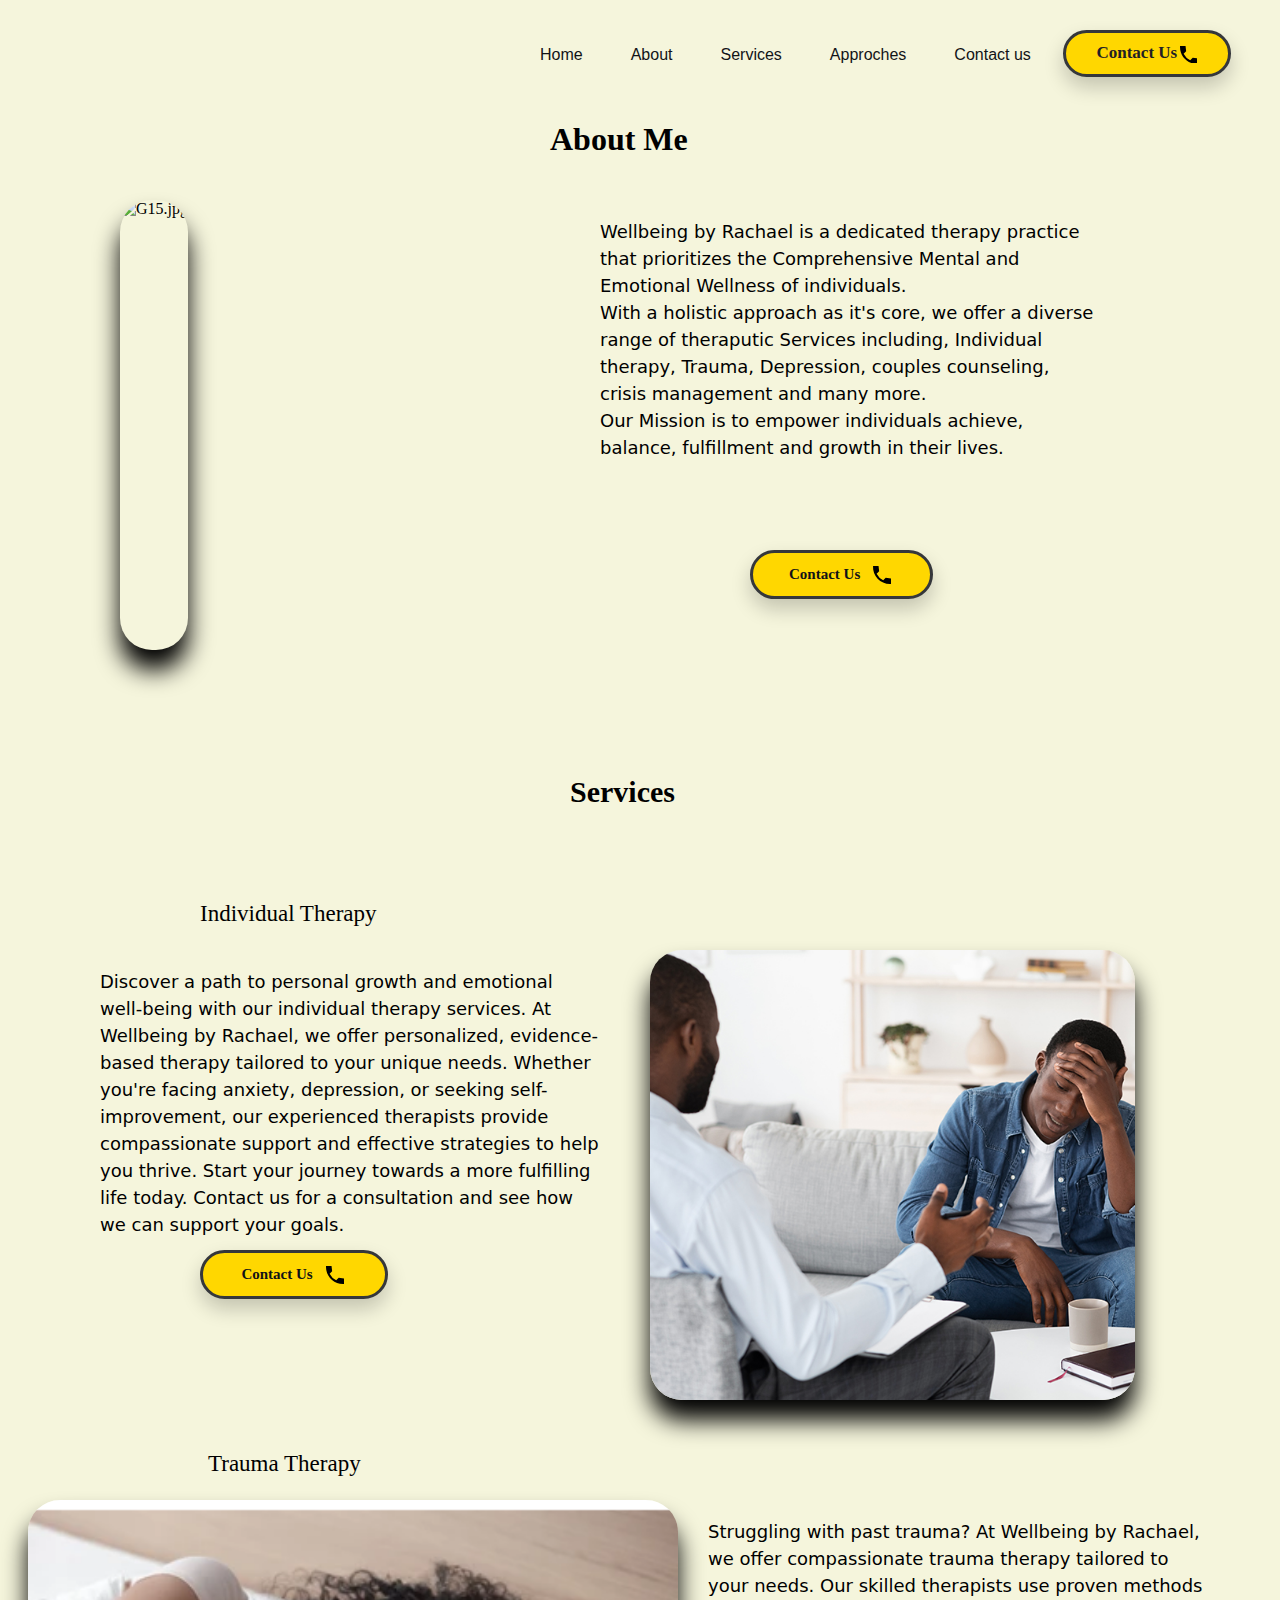
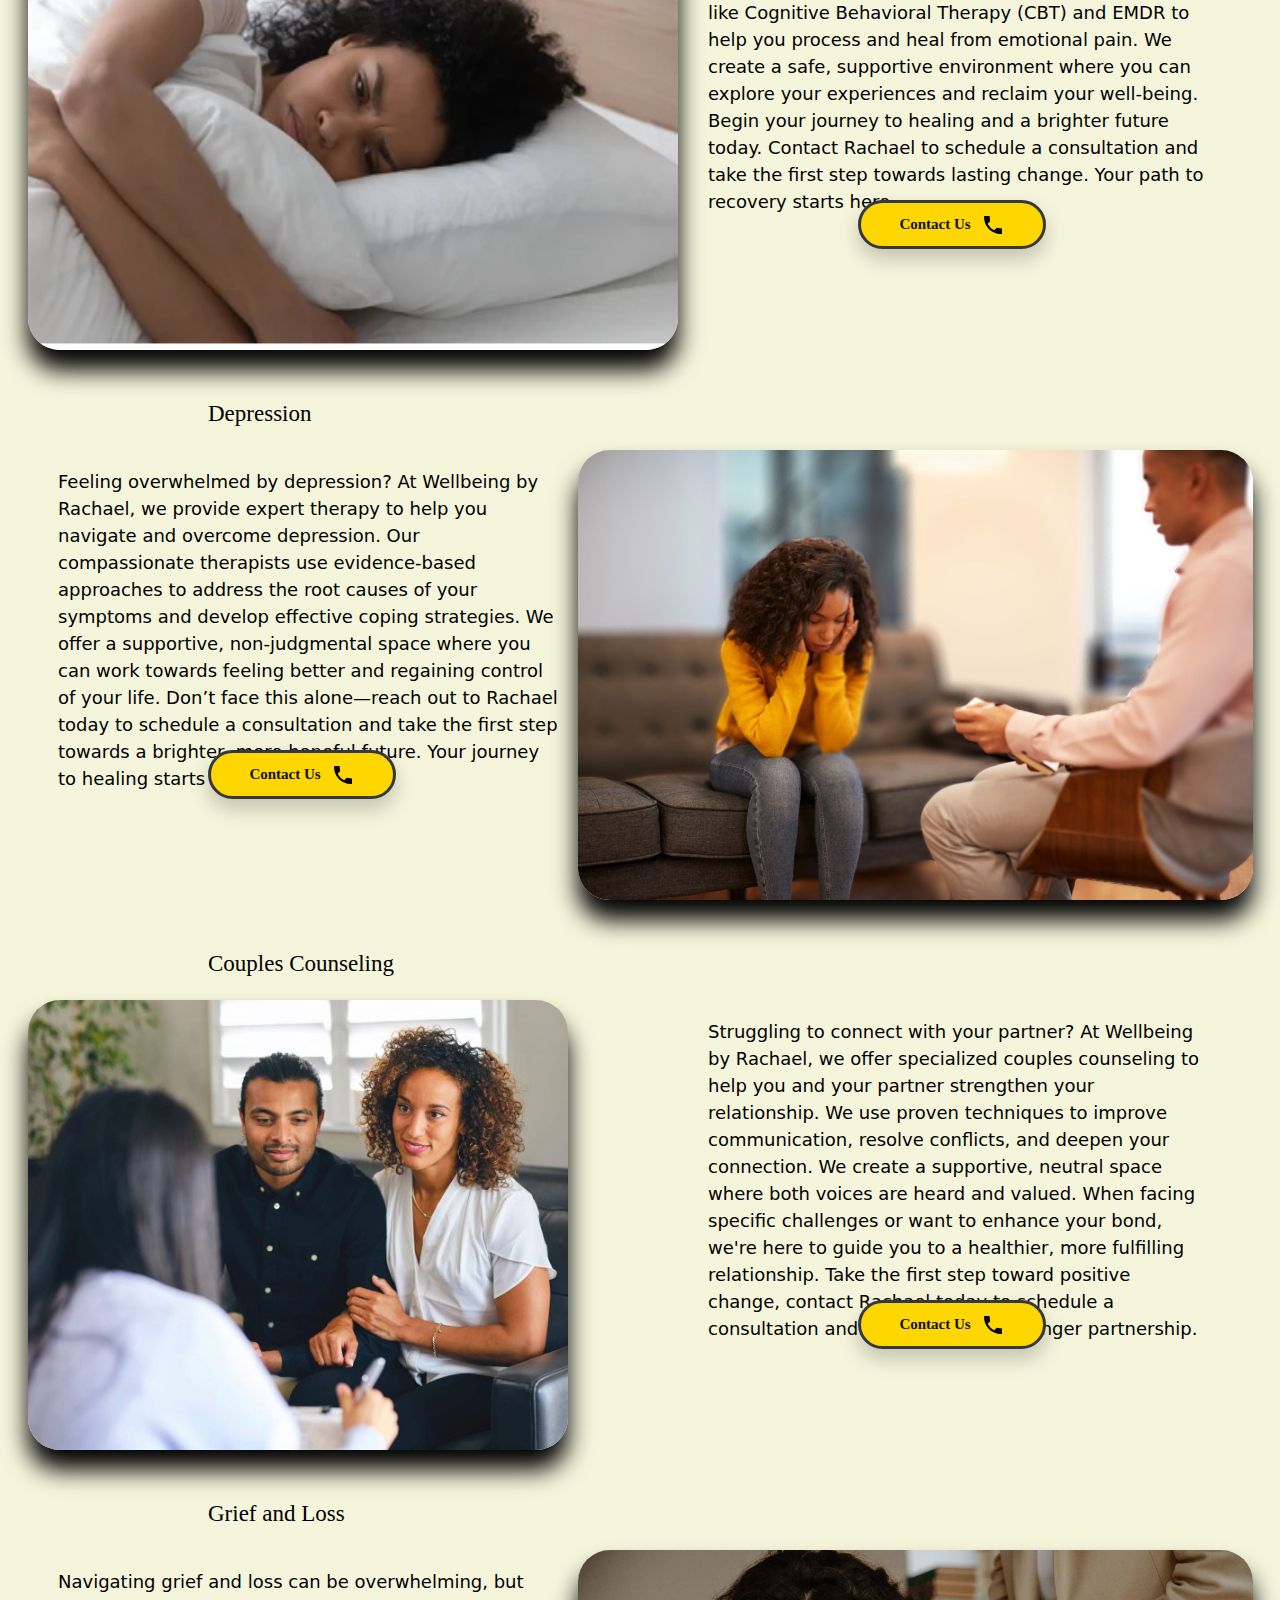
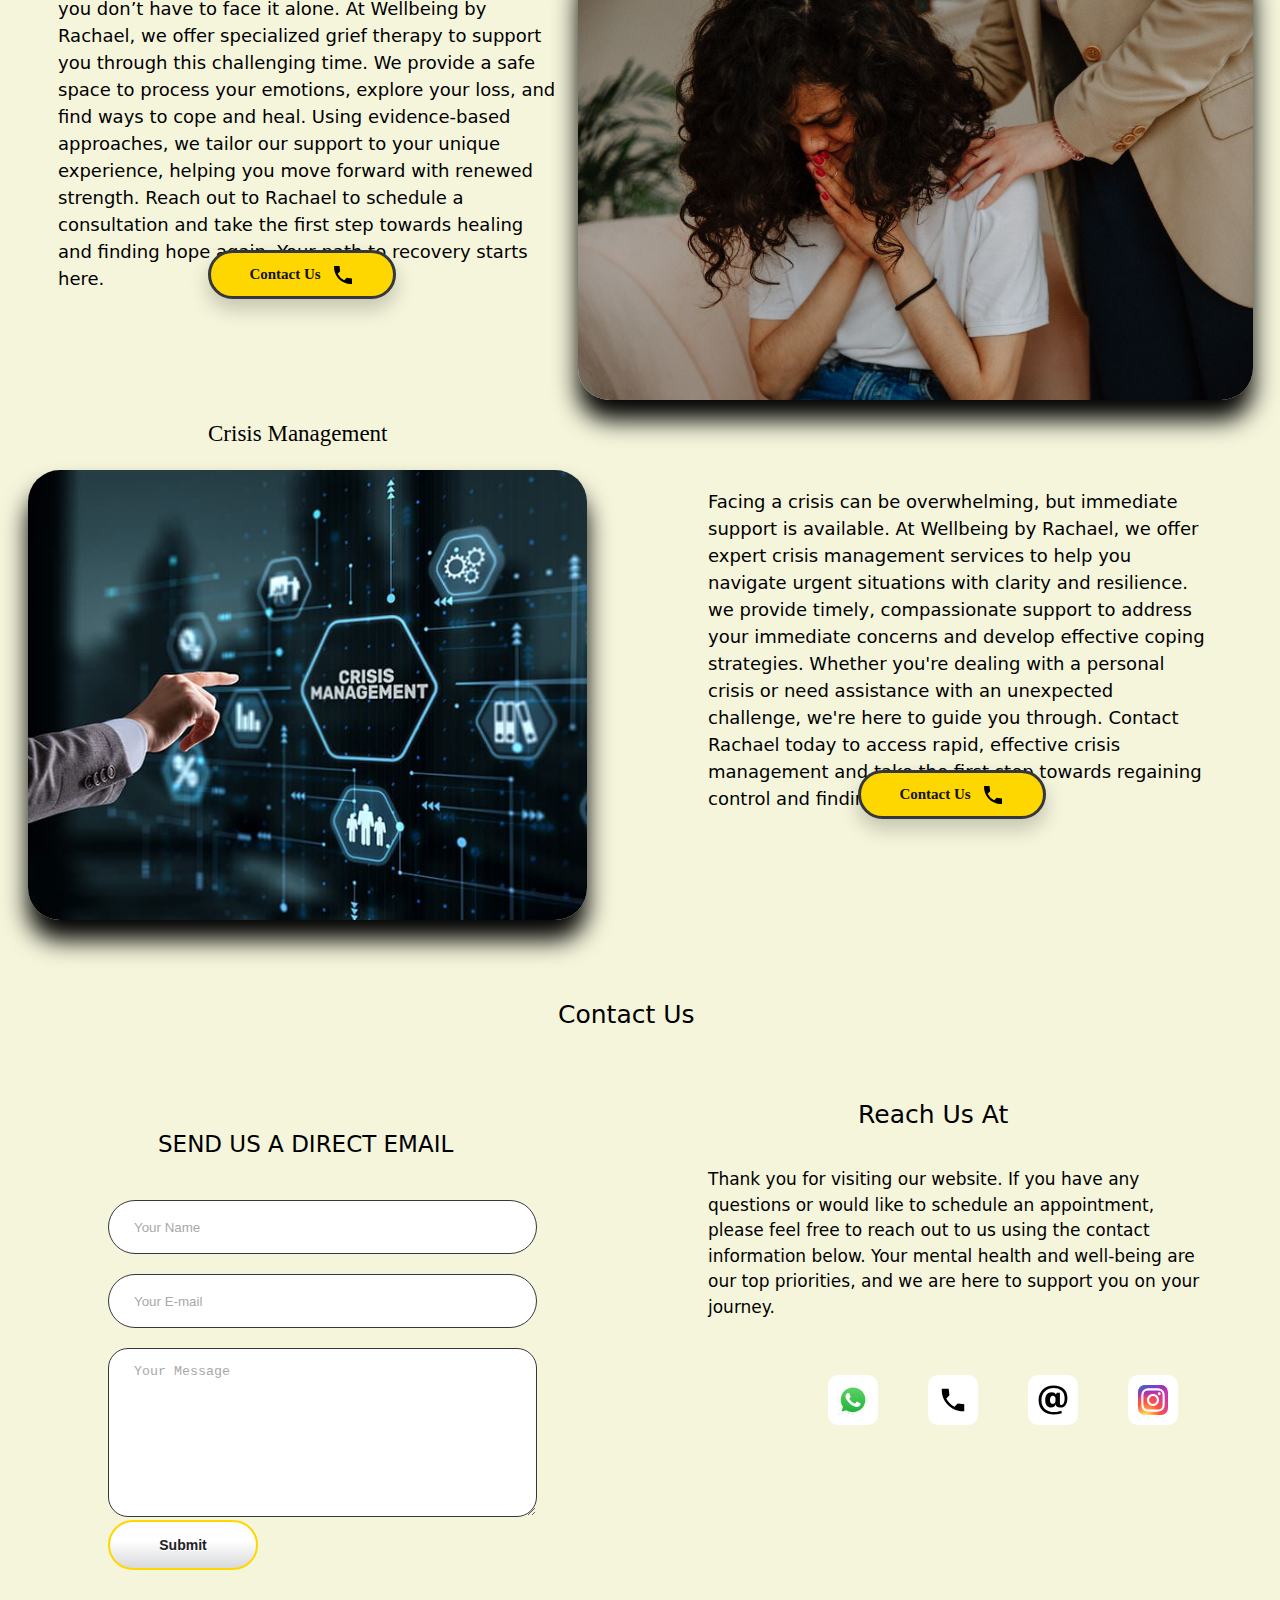
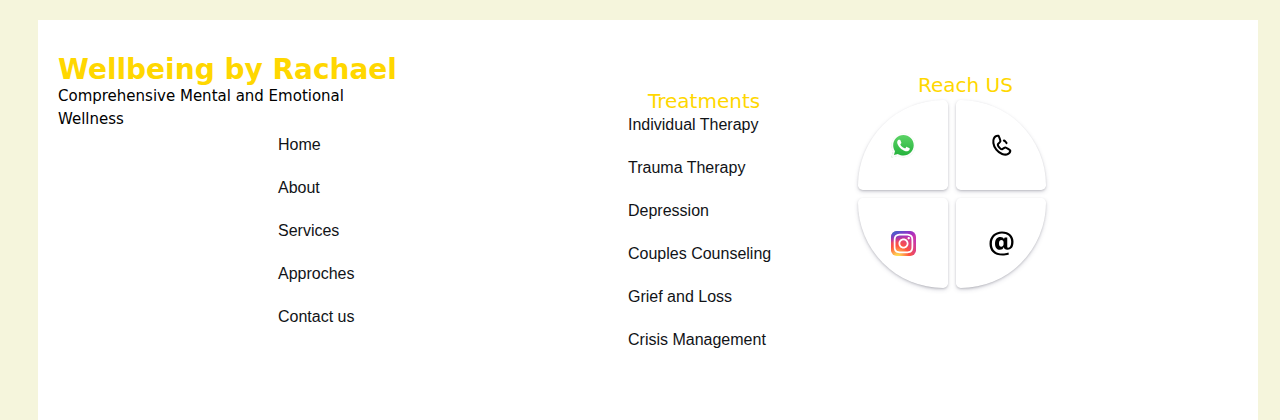
==== details.html @ fcdfa585 "Add files via upload" ====
<!DOCTYPE html>
<html lang="en">
<head>
    <meta charset="UTF-8">
    <meta name="viewport" content="width=device-width, initial-scale=1.0">
    <title>wellbeingbyrachael.com</title>
</head>
<body>

    <div class="nav">
        <ul class="nav__links">
            <li class="link"><a href="index.html">Home</a></li>
            <li class="link"><a href="#about">About</a></li>
            <li class="link"><a href="#cards">Services</a></li>
            <li class="link"><a href="#time">Approches</a></li>
            <li class="link"><a href="#icons">Contact us</a></li>
        </ul>
        <a class="button2" href="#icons">
       <large> Contact Us <svg class="io" xmlns="http://www.w3.org/2000/svg" width="20" height="20" viewBox="0 0 20 20"><path fill="black" d="m21 15.46l-5.27-.61l-2.52 2.52a15.045 15.045 0 0 1-6.59-6.59l2.53-2.53L8.54 3H3.03C2.45 13.18 10.82 21.55 21 20.97z"/></svg> </large>
        </a>
    
    </div>
    <style>
        :root{
    --primary-color:#111317;
    --primary-color-light:#1f2125;
    --primary-color-extra-light:#35373b;
    --secondary-color: #FFD700;
    --secondary-color-dark:#F5F5DC;
    --white:#ffffff;
}

    .button2 {
    position: absolute;
    top: 0px;
    right: -200px;
    transition: all 0.3s ease-in-out;
    box-shadow: 0px 10px 20px rgba(0, 0, 0, 0.2);
    padding-block: 0.65rem;
    padding-inline: 1rem;
    background-color: var(--secondary-color);
    border-radius: 9999px;
    display: flex;
    align-items: center;
    justify-content: center;
    cursor: pointer;
    color: var(--primary-color-light);
    gap: 20px;
    font-weight: bold;
    border: 3px solid var(--primary-color-extra-light);
    outline: none;
    overflow: hidden;
    font-size: 17px;
}
large{
    width: 130px;
    display: flex;
    justify-content: center;
    align-items: center;  
}

  .icon {
    width: 20px;
    height: 20px;
    transition: all 0.3s ease-in-out;
  }
  
  .button2:hover {
    transform: scale(1.05);
    border-color: #fff9;
  }
  
  .button2:hover .icon {
    transform: translate(4px);
  }
  
  .button2hover::before {
    animation: shine 1.5s ease-out infinite;
  }
  
  .button2::before {
    content: "";
    position: absolute;
    width: 100px;
    height: 100%;
    background-image: linear-gradient(
      120deg,
      rgba(255, 255, 255, 0) 30%,
      rgba(255, 255, 255, 0.8),
      rgba(255, 255, 255, 0) 70%
    );
    top: 0;
    left: -100px;
    opacity: 0.6;
  }
  
  @keyframes shine {
    0% {
    left: -100px;
    }
  
    60% {
      left: 100%;
    }
  
    to {
      left: 100%;
    }
  }
  

.nav{
    max-width: var(--max-width);
    position: absolute;
    text-decoration: none;
    top: 30px;
    left: 500px;
    }
    
    .nav__logo{
        max-width: 150px;
    }
    
    .nav__links{
        list-style: none;
        display: flex;
        align-items: center;
        text-decoration: none;
        gap: 3rem;
    }
    
    .link a {
        position: relative;
        padding-bottom: 0.75rem;
        color: var(--primary-color);
        text-decoration: none;
        font-family: sans-serif;
    }
    
    .link a::after{
        content: "";
        position: absolute;
        height: 2px;
        width: 0;
        left: 0;
        bottom: 0;
        background-color: var(--primary-color);
        transition: 0.3s;
    }
    
    .link a:hover::after{
        width: 80%;
    }
        .button2{
            text-decoration: none;
        }
    </style>

    <div class="about">
        <h1>About Me</h1>
        <img src="G15.jpg" alt="G15.jpg">
        <p>Wellbeing by Rachael is a dedicated therapy practice that prioritizes the Comprehensive Mental and Emotional Wellness of individuals.
<br>            With a holistic approach as it's core, we offer a diverse range of theraputic Services including, Individual therapy, Trauma, Depression, couples counseling, crisis management and many more.
<br>
            Our Mission is to empower individuals achieve, balance, fulfillment and growth in their lives.</p>
            <a class="button1" href="#icons">
                Contact Us
                <svg xmlns="http://www.w3.org/2000/svg" width="24" height="24" viewBox="0 0 24 24"><path fill="black" d="m21 15.46l-5.27-.61l-2.52 2.52a15.045 15.045 0 0 1-6.59-6.59l2.53-2.53L8.54 3H3.03C2.45 13.18 10.82 21.55 21 20.97z"/></svg>
            </a>
            <style>
                .button1{
                    text-decoration: none;
                }
                </style>
                </div>

                <div class="services">
                    <section>
                    <h2>Services</h2>
                    <style>
                        h4{
                            position: absolute;
                            top: 870px;
                            font-size: 23px;
                            font-weight: 500;
                            width: 500px;
                            font-family: serif;
                            left: 200px;
                        }
                        h2{
                            position: absolute;
                            top: 750px;
                            left: 570px;
                            font-size: 30px;
                        }
                        .ti{
                            position: absolute;
                            top: 950px;
                            left: 100px;
                        }
                        .im{
                            position: absolute;
                            top: 750px;
                            left: 530px;
                        
                        } 
                        .t{
                            position: absolute;
                            top: 950px;
                            left: 50px;
                        }
                        .ima{
                            position: absolute;
                            top: 750px;
                            left: 450px;
                        
                        }   
                        .par{
                            position: absolute;
                            top: 950px;
                            left: 700px;
                        }
                        .imm{
                            position: absolute;
                            top: 750px;
                            left: -100px;
                        }
                        
                        .button3 {
    position: absolute;
    top: 1250px;
    left: 200px;
    transition: all 0.3s ease-in-out;
    box-shadow: 0px 10px 20px rgba(0, 0, 0, 0.2);
    padding-block: 0.6rem;
    padding-inline: 2.25rem;
    background-color: var(--secondary-color);
    border-radius: 9999px;
    display: flex;
    align-items: center;
    justify-content: center;
    cursor: pointer;
    color: var(--primary-color);
    gap: 10px;
    font-weight: bold;
    border: 3px solid var(--primary-color-extra-light);
    outline: none;
    overflow: hidden;
    font-size: 15px;
}
.icon {
    width: 24px;
    height: 24px;
    transition: all 0.3s ease-in-out;
}

.button3:hover {
    transform: scale(1.05);
    border-color: #fff9;
}

.button3:hover .icon {
    transform: translate(4px);
}

.button3:hover::before {
    animation: shine 1.5s ease-out infinite;
}

.button3::before {
    content: "";
    position: absolute;
    width: 100px;
    height: 100%;
    background-image: linear-gradient(
      120deg,
      rgba(255, 255, 255, 0) 30%,
      rgba(255, 255, 255, 0.8),
      rgba(255, 255, 255, 0) 70%
    );
    top: 0;
    left: -100px;
    opacity: 0.6;
}                 
.button3{
            text-decoration: none;
        width: 110px;
        }   
        .button5 {
    position: absolute;
    top: 1250px;
    left: 850px;
    transition: all 0.3s ease-in-out;
    box-shadow: 0px 10px 20px rgba(0, 0, 0, 0.2);
    padding-block: 0.6rem;
    padding-inline: 2.25rem;
    background-color: var(--secondary-color);
    border-radius: 9999px;
    display: flex;
    align-items: center;
    justify-content: center;
    cursor: pointer;
    color: var(--primary-color);
    gap: 10px;
    font-weight: bold;
    border: 3px solid var(--primary-color-extra-light);
    outline: none;
    overflow: hidden;
    font-size: 15px;
}

.button5{
            text-decoration: none;
        width: 110px;
        }     
        .trauma{
            position: absolute;
            top: 550px;
        }
        .dep{
            position: absolute;
            top: 1100px;
        }
        .couple{
            position: absolute;
            top: 1650px;
        }
        .grief{
            position: absolute;
            top: 2200px;
        }
        .cri{
            position: absolute;
            top: 2720px;
        }
        
        </style>
                        <div class="indi">
                    <h4>Individual Therapy</h4>
                    <div class="im">
                        <img src="indi.jpg">
                    </div>
                    <p class="ti">Discover a path to personal growth and emotional well-being with our individual therapy services. At Wellbeing by Rachael, we offer personalized, evidence-based therapy tailored to your unique needs. Whether you're facing anxiety, depression, or seeking self-improvement, our experienced therapists provide compassionate support and effective strategies to help you thrive. Start your journey towards a more fulfilling life today. Contact us for a consultation and see how we can support your goals.</p>
                    <a class="button3" href="#icons">
                        Contact Us
                        <svg xmlns="http://www.w3.org/2000/svg" width="24" height="24" viewBox="0 0 24 24"><path fill="black" d="m21 15.46l-5.27-.61l-2.52 2.52a15.045 15.045 0 0 1-6.59-6.59l2.53-2.53L8.54 3H3.03C2.45 13.18 10.82 21.55 21 20.97z"/></svg>
                    </a>
                </div>
                
                <div class="trauma">
                    <h4>Trauma Therapy</h4>
                    <div class="imm">
                        <img src="traumaorg.png">
                    </div>
                    <p class="par">Struggling with past trauma? At Wellbeing by Rachael, we offer compassionate trauma therapy tailored to your needs. Our skilled therapists use proven methods like Cognitive Behavioral Therapy (CBT) and EMDR to help you process and heal from emotional pain. We create a safe, supportive environment where you can explore your experiences and reclaim your well-being. Begin your journey to healing and a brighter future today. Contact Rachael to schedule a consultation and take the first step towards lasting change. Your path to recovery starts here.</p>
                    <a class="button5" href="#icons">
                        Contact Us
                        <svg xmlns="http://www.w3.org/2000/svg" width="24" height="24" viewBox="0 0 24 24"><path fill="black" d="m21 15.46l-5.27-.61l-2.52 2.52a15.045 15.045 0 0 1-6.59-6.59l2.53-2.53L8.54 3H3.03C2.45 13.18 10.82 21.55 21 20.97z"/></svg>
                    </a>
                </div> 
                

                <div class="dep">
                    <h4>Depression</h4>
                    <div class="ima">
                        <img src="depression.jpg">
                    </div>
                    <p class="t">Feeling overwhelmed by depression? At Wellbeing by Rachael, we provide expert therapy to help you navigate and overcome depression. Our compassionate therapists use evidence-based approaches to address the root causes of your symptoms and develop effective coping strategies. We offer a supportive, non-judgmental space where you can work towards feeling better and regaining control of your life. Don’t face this alone—reach out to Rachael today to schedule a consultation and take the first step towards a brighter, more hopeful future. Your journey to healing starts here.</p>
                    <a class="button3" href="#icons">
                        Contact Us
                        <svg xmlns="http://www.w3.org/2000/svg" width="24" height="24" viewBox="0 0 24 24"><path fill="black" d="m21 15.46l-5.27-.61l-2.52 2.52a15.045 15.045 0 0 1-6.59-6.59l2.53-2.53L8.54 3H3.03C2.45 13.18 10.82 21.55 21 20.97z"/></svg>
                    </a>
                </div>  

                <div class="couple">
                    <h4>Couples Counseling</h4>
                    <div class="imm">
                        <img src="couple.jpg">
                    </div>
                    <p class="par">Struggling to connect with your partner? At Wellbeing by Rachael, we offer specialized couples counseling to help you and your partner strengthen your relationship. We use proven techniques to improve communication, resolve conflicts, and deepen your connection. We create a supportive, neutral space where both voices are heard and valued. When facing specific challenges or want to enhance your bond, we're here to guide you to a healthier, more fulfilling relationship. Take the first step toward positive change, contact Rachael today to schedule a consultation and start building a stronger partnership.</p>
                    <a class="button5" href="#icons">
                        Contact Us
                        <svg xmlns="http://www.w3.org/2000/svg" width="24" height="24" viewBox="0 0 24 24"><path fill="black" d="m21 15.46l-5.27-.61l-2.52 2.52a15.045 15.045 0 0 1-6.59-6.59l2.53-2.53L8.54 3H3.03C2.45 13.18 10.82 21.55 21 20.97z"/></svg>
                    </a>
                </div>

                <div class="grief">
                    <h4>Grief and Loss</h4>
                    <div class="ima">
                        <img src="grief.jpg">
                    </div>
                    <p class="t">Navigating grief and loss can be overwhelming, but you don’t have to face it alone. At Wellbeing by Rachael, we offer specialized grief therapy to support you through this challenging time. We provide a safe space to process your emotions, explore your loss, and find ways to cope and heal. Using evidence-based approaches, we tailor our support to your unique experience, helping you move forward with renewed strength. Reach out to Rachael to schedule a consultation and take the first step towards healing and finding hope again. Your path to recovery starts here.</p>
                    <a class="button3" href="#icons">
                        Contact Us
                        <svg xmlns="http://www.w3.org/2000/svg" width="24" height="24" viewBox="0 0 24 24"><path fill="black" d="m21 15.46l-5.27-.61l-2.52 2.52a15.045 15.045 0 0 1-6.59-6.59l2.53-2.53L8.54 3H3.03C2.45 13.18 10.82 21.55 21 20.97z"/></svg>
                    </a>
                </div>

                <div class="cri">
                    <h4>Crisis Management</h4>
                    <div class="imm">
                        <img src="cri.jpg">
                    </div>
                    <p class="par">Facing a crisis can be overwhelming, but immediate support is available. At Wellbeing by Rachael, we offer expert crisis management services to help you navigate urgent situations with clarity and resilience. we provide timely, compassionate support to address your immediate concerns and develop effective coping strategies. Whether you're dealing with a personal crisis or need assistance with an unexpected challenge, we're here to guide you through. Contact Rachael today to access rapid, effective crisis management and take the first step towards regaining control and finding stability.</p>
                    <a class="button5" href="#icons">
                        Contact Us
                        <svg xmlns="http://www.w3.org/2000/svg" width="24" height="24" viewBox="0 0 24 24"><path fill="black" d="m21 15.46l-5.27-.61l-2.52 2.52a15.045 15.045 0 0 1-6.59-6.59l2.53-2.53L8.54 3H3.03C2.45 13.18 10.82 21.55 21 20.97z"/></svg>
                    </a>
                </div>
            </section>

            <div class="contact" id="contact-container" >
<div class="icons" id="icons" >
<span>Reach Us At</span>
<p class="pa">
    Thank you for visiting our website. If you have any questions or would like to schedule an appointment, please feel free to reach out to us using the contact information below. Your mental health and well-being are our top priorities, and we are here to support you on your journey.
</p>
<ul class="example-2">
    <li class="icon-content">
      <a href="https://wa.me/+254702143237"
        aria-label="Spotify"
        data-social="spotify"
      >
        <div class="filled"></div>
  <svg class="ii" xmlns="http://www.w3.org/2000/svg" width="39.69" height="40" viewBox="0 0 256 258"><defs><linearGradient id="logosWhatsappIcon0" x1="50%" x2="50%" y1="100%" y2="0%"><stop offset="0%" stop-color="#1faf38"/><stop offset="100%" stop-color="#60d669"/></linearGradient><linearGradient id="logosWhatsappIcon1" x1="50%" x2="50%" y1="100%" y2="0%"><stop offset="0%" stop-color="#f9f9f9"/><stop offset="100%" stop-color="#fff"/></linearGradient></defs><path fill="url(#logosWhatsappIcon0)" d="M5.463 127.456c-.006 21.677 5.658 42.843 16.428 61.499L4.433 252.697l65.232-17.104a123 123 0 0 0 58.8 14.97h.054c67.815 0 123.018-55.183 123.047-123.01c.013-32.867-12.775-63.773-36.009-87.025c-23.23-23.25-54.125-36.061-87.043-36.076c-67.823 0-123.022 55.18-123.05 123.004"/><path fill="url(#logosWhatsappIcon1)" d="M1.07 127.416c-.007 22.457 5.86 44.38 17.014 63.704L0 257.147l67.571-17.717c18.618 10.151 39.58 15.503 60.91 15.511h.055c70.248 0 127.434-57.168 127.464-127.423c.012-34.048-13.236-66.065-37.3-90.15C194.633 13.286 162.633.014 128.536 0C58.276 0 1.099 57.16 1.071 127.416m40.24 60.376l-2.523-4.005c-10.606-16.864-16.204-36.352-16.196-56.363C22.614 69.029 70.138 21.52 128.576 21.52c28.3.012 54.896 11.044 74.9 31.06c20.003 20.018 31.01 46.628 31.003 74.93c-.026 58.395-47.551 105.91-105.943 105.91h-.042c-19.013-.01-37.66-5.116-53.922-14.765l-3.87-2.295l-40.098 10.513z"/><path fill="#fff" d="M96.678 74.148c-2.386-5.303-4.897-5.41-7.166-5.503c-1.858-.08-3.982-.074-6.104-.074c-2.124 0-5.575.799-8.492 3.984c-2.92 3.188-11.148 10.892-11.148 26.561s11.413 30.813 13.004 32.94c1.593 2.123 22.033 35.307 54.405 48.073c26.904 10.609 32.379 8.499 38.218 7.967c5.84-.53 18.844-7.702 21.497-15.139c2.655-7.436 2.655-13.81 1.859-15.142c-.796-1.327-2.92-2.124-6.105-3.716s-18.844-9.298-21.763-10.361c-2.92-1.062-5.043-1.592-7.167 1.597c-2.124 3.184-8.223 10.356-10.082 12.48c-1.857 2.129-3.716 2.394-6.9.801c-3.187-1.598-13.444-4.957-25.613-15.806c-9.468-8.442-15.86-18.867-17.718-22.056c-1.858-3.184-.199-4.91 1.398-6.497c1.431-1.427 3.186-3.719 4.78-5.578c1.588-1.86 2.118-3.187 3.18-5.311c1.063-2.126.531-3.986-.264-5.579c-.798-1.593-6.987-17.343-9.819-23.64"/></svg>
</a>
      <div class="tooltip">Whatsapp</div>
    </li>
    <li class="icon-content">
      <a
      href="tel:+254702143237"
        aria-label="Pinterest"
        data-social="pinterest"
      >
        <div class="filled"></div>
        <svg class="ii" xmlns="http://www.w3.org/2000/svg" width="40" height="40" viewBox="0 0 24 24"><path fill="black" d="m21 15.46l-5.27-.61l-2.52 2.52a15.045 15.045 0 0 1-6.59-6.59l2.53-2.53L8.54 3H3.03C2.45 13.18 10.82 21.55 21 20.97z"/></svg></a>
      <div class="tooltip">Call Us</div>
    </li>
    <li class="icon-content">
      <a
      href="mailto:wellbeingbyrachael@gmail.com"
        aria-label="Dribbble"
        data-social="dribbble"
      >
        <div class="filled"></div>
  <svg class="ii" xmlns="http://www.w3.org/2000/svg" width="40" height="40" viewBox="0 0 20 20"><path fill="black" d="M14.608 12.172c0 .84.239 1.175.864 1.175c1.393 0 2.28-1.775 2.28-4.727c0-4.512-3.288-6.672-7.393-6.672c-4.223 0-8.064 2.832-8.064 8.184c0 5.112 3.36 7.896 8.52 7.896c1.752 0 2.928-.192 4.727-.792l.386 1.607c-1.776.577-3.674.744-5.137.744c-6.768 0-10.393-3.72-10.393-9.456c0-5.784 4.201-9.72 9.985-9.72c6.024 0 9.215 3.6 9.215 8.016c0 3.744-1.175 6.6-4.871 6.6c-1.681 0-2.784-.672-2.928-2.161c-.432 1.656-1.584 2.161-3.145 2.161c-2.088 0-3.84-1.609-3.84-4.848c0-3.264 1.537-5.28 4.297-5.28c1.464 0 2.376.576 2.782 1.488l.697-1.272h2.016v7.057zm-2.951-3.168c0-1.319-.985-1.872-1.801-1.872c-.888 0-1.871.719-1.871 2.832c0 1.68.744 2.616 1.871 2.616c.792 0 1.801-.504 1.801-1.896z"/></svg>
  
  
      </a>
      <div class="tooltip">Email us</div>
    </li>
    <li class="icon-content">
      <a
        href="https://telegram.org/"
        aria-label="Telegram"
        data-social="telegram"
      >
        <div class="filled"></div>
  <svg class="ii" xmlns="http://www.w3.org/2000/svg" width="40" height="40" viewBox="0 0 256 256"><g fill="none"><rect width="256" height="256" fill="url(#skillIconsInstagram0)" rx="60"/><rect width="256" height="256" fill="url(#skillIconsInstagram1)" rx="60"/><path fill="#fff" d="M128.009 28c-27.158 0-30.567.119-41.233.604c-10.646.488-17.913 2.173-24.271 4.646c-6.578 2.554-12.157 5.971-17.715 11.531c-5.563 5.559-8.98 11.138-11.542 17.713c-2.48 6.36-4.167 13.63-4.646 24.271c-.477 10.667-.602 14.077-.602 41.236s.12 30.557.604 41.223c.49 10.646 2.175 17.913 4.646 24.271c2.556 6.578 5.973 12.157 11.533 17.715c5.557 5.563 11.136 8.988 17.709 11.542c6.363 2.473 13.631 4.158 24.275 4.646c10.667.485 14.073.604 41.23.604c27.161 0 30.559-.119 41.225-.604c10.646-.488 17.921-2.173 24.284-4.646c6.575-2.554 12.146-5.979 17.702-11.542c5.563-5.558 8.979-11.137 11.542-17.712c2.458-6.361 4.146-13.63 4.646-24.272c.479-10.666.604-14.066.604-41.225s-.125-30.567-.604-41.234c-.5-10.646-2.188-17.912-4.646-24.27c-2.563-6.578-5.979-12.157-11.542-17.716c-5.562-5.562-11.125-8.979-17.708-11.53c-6.375-2.474-13.646-4.16-24.292-4.647c-10.667-.485-14.063-.604-41.23-.604zm-8.971 18.021c2.663-.004 5.634 0 8.971 0c26.701 0 29.865.096 40.409.575c9.75.446 15.042 2.075 18.567 3.444c4.667 1.812 7.994 3.979 11.492 7.48c3.5 3.5 5.666 6.833 7.483 11.5c1.369 3.52 3 8.812 3.444 18.562c.479 10.542.583 13.708.583 40.396c0 26.688-.104 29.855-.583 40.396c-.446 9.75-2.075 15.042-3.444 18.563c-1.812 4.667-3.983 7.99-7.483 11.488c-3.5 3.5-6.823 5.666-11.492 7.479c-3.521 1.375-8.817 3-18.567 3.446c-10.542.479-13.708.583-40.409.583c-26.702 0-29.867-.104-40.408-.583c-9.75-.45-15.042-2.079-18.57-3.448c-4.666-1.813-8-3.979-11.5-7.479s-5.666-6.825-7.483-11.494c-1.369-3.521-3-8.813-3.444-18.563c-.479-10.542-.575-13.708-.575-40.413c0-26.704.096-29.854.575-40.396c.446-9.75 2.075-15.042 3.444-18.567c1.813-4.667 3.983-8 7.484-11.5c3.5-3.5 6.833-5.667 11.5-7.483c3.525-1.375 8.819-3 18.569-3.448c9.225-.417 12.8-.542 31.437-.563zm62.351 16.604c-6.625 0-12 5.37-12 11.996c0 6.625 5.375 12 12 12s12-5.375 12-12s-5.375-12-12-12zm-53.38 14.021c-28.36 0-51.354 22.994-51.354 51.355c0 28.361 22.994 51.344 51.354 51.344c28.361 0 51.347-22.983 51.347-51.344c0-28.36-22.988-51.355-51.349-51.355zm0 18.021c18.409 0 33.334 14.923 33.334 33.334c0 18.409-14.925 33.334-33.334 33.334c-18.41 0-33.333-14.925-33.333-33.334c0-18.411 14.923-33.334 33.333-33.334"/><defs><radialGradient id="skillIconsInstagram0" cx="0" cy="0" r="1" gradientTransform="matrix(0 -253.715 235.975 0 68 275.717)" gradientUnits="userSpaceOnUse"><stop stop-color="#fd5"/><stop offset=".1" stop-color="#fd5"/><stop offset=".5" stop-color="#ff543e"/><stop offset="1" stop-color="#c837ab"/></radialGradient><radialGradient id="skillIconsInstagram1" cx="0" cy="0" r="1" gradientTransform="matrix(22.25952 111.2061 -458.39518 91.75449 -42.881 18.441)" gradientUnits="userSpaceOnUse"><stop stop-color="#3771c8"/><stop offset=".128" stop-color="#3771c8"/><stop offset="1" stop-color="#60f" stop-opacity="0"/></radialGradient></defs></g></svg>
  
      </a>
      <div class="tooltip">Instagram</div>
    </li>
  </ul>
  
</div>
<big>Contact Us</big>

<div class="contact-container" >
    <h4 class="text">SEND US A DIRECT EMAIL</h4>
    <form action="https://api.web3forms.com/submit" method="POST" class="contact-left">
        <input type="hidden" name="access_key" value="f5accec6-aad3-49af-812d-0474b994a9cd">
        <input type="text" name="name" placeholder="Your Name" class="contact-inputs" required>
        <input type="email" name="email" placeholder="Your E-mail" class="contact-inputs" required>
        <textarea name="message" placeholder="Your Message" class="contact-inputs" required ></textarea>
        <button type="submit" >Submit</button>
    </form>
</div>

<div class="footer">
        <ul class="footer-divs">
            <li class="link"><a href="index.html">Home</a></li>
            <li class="link"><a href="details.html">About</a></li>
            <li class="link"><a href="#cards">Services</a></li>
            <li class="link"><a href="#time">Approches</a></li>
            <li class="link"><a href="#community">Contact us</a></li>
        </ul>
<h2 class="foot">Wellbeing by Rachael</h2>
<p class="txt">Comprehensive Mental and Emotional Wellness

</p>

<ul class="footer-links">
    <p class="lead">Treatments</p>
    <li class="link"><a href="#home">Individual Therapy</a></li>
        <li class="link"><a href="#about">Trauma Therapy</a></li>
        <li class="link"><a href="#cards">Depression</a></li>
        <li class="link"><a href="#time">Couples Counseling</a></li>
        <li class="link"><a href="#community">Grief and Loss</a></li>
        <li class="link"><a href="#community">Crisis Management</a></li>
</ul>
</div>
<div class="main">
    <p class="lead">Reach US</p>
        <div class="up">
            <a class="card11"
        href="https://wa.me/+254702143237"><svg class="iii" xmlns="http://www.w3.org/2000/svg" width="24.81" height="25" viewBox="0 0 256 258"><defs><linearGradient id="logosWhatsappIcon0" x1="50%" x2="50%" y1="100%" y2="0%"><stop offset="0%" stop-color="#1faf38"/><stop offset="100%" stop-color="#60d669"/></linearGradient><linearGradient id="logosWhatsappIcon1" x1="50%" x2="50%" y1="100%" y2="0%"><stop offset="0%" stop-color="#f9f9f9"/><stop offset="100%" stop-color="#fff"/></linearGradient></defs><path fill="url(#logosWhatsappIcon0)" d="M5.463 127.456c-.006 21.677 5.658 42.843 16.428 61.499L4.433 252.697l65.232-17.104a123 123 0 0 0 58.8 14.97h.054c67.815 0 123.018-55.183 123.047-123.01c.013-32.867-12.775-63.773-36.009-87.025c-23.23-23.25-54.125-36.061-87.043-36.076c-67.823 0-123.022 55.18-123.05 123.004"/><path fill="url(#logosWhatsappIcon1)" d="M1.07 127.416c-.007 22.457 5.86 44.38 17.014 63.704L0 257.147l67.571-17.717c18.618 10.151 39.58 15.503 60.91 15.511h.055c70.248 0 127.434-57.168 127.464-127.423c.012-34.048-13.236-66.065-37.3-90.15C194.633 13.286 162.633.014 128.536 0C58.276 0 1.099 57.16 1.071 127.416m40.24 60.376l-2.523-4.005c-10.606-16.864-16.204-36.352-16.196-56.363C22.614 69.029 70.138 21.52 128.576 21.52c28.3.012 54.896 11.044 74.9 31.06c20.003 20.018 31.01 46.628 31.003 74.93c-.026 58.395-47.551 105.91-105.943 105.91h-.042c-19.013-.01-37.66-5.116-53.922-14.765l-3.87-2.295l-40.098 10.513z"/><path fill="#fff" d="M96.678 74.148c-2.386-5.303-4.897-5.41-7.166-5.503c-1.858-.08-3.982-.074-6.104-.074c-2.124 0-5.575.799-8.492 3.984c-2.92 3.188-11.148 10.892-11.148 26.561s11.413 30.813 13.004 32.94c1.593 2.123 22.033 35.307 54.405 48.073c26.904 10.609 32.379 8.499 38.218 7.967c5.84-.53 18.844-7.702 21.497-15.139c2.655-7.436 2.655-13.81 1.859-15.142c-.796-1.327-2.92-2.124-6.105-3.716s-18.844-9.298-21.763-10.361c-2.92-1.062-5.043-1.592-7.167 1.597c-2.124 3.184-8.223 10.356-10.082 12.48c-1.857 2.129-3.716 2.394-6.9.801c-3.187-1.598-13.444-4.957-25.613-15.806c-9.468-8.442-15.86-18.867-17.718-22.056c-1.858-3.184-.199-4.91 1.398-6.497c1.431-1.427 3.186-3.719 4.78-5.578c1.588-1.86 2.118-3.187 3.18-5.311c1.063-2.126.531-3.986-.264-5.579c-.798-1.593-6.987-17.343-9.819-23.64"/></svg>
        </a>
            
      <a  class="card22"
   href="tel:+254702143237"><svg class="iii" xmlns="http://www.w3.org/2000/svg" width="25" height="25" viewBox="0 0 24 24"><g fill="none" stroke="black" stroke-linecap="round" stroke-linejoin="round" stroke-width="2"><path stroke-dasharray="64" stroke-dashoffset="64" d="M8 3C8.5 3 10.5 7.5 10.5 8C10.5 9 9 10 8.5 11C8 12 9 13 10 14C10.3943 14.3943 12 16 13 15.5C14 15 15 13.5 16 13.5C16.5 13.5 21 15.5 21 16C21 18 19.5 19.5 18 20C16.5 20.5 15.5 20.5 13.5 20C11.5 19.5 10 19 7.5 16.5C5 14 4.5 12.5 4 10.5C3.5 8.5 3.5 7.5 4 6C4.5 4.5 6 3 8 3Z"><animate fill="freeze" attributeName="stroke-dashoffset" dur="0.6s" values="64;0"/><animateTransform attributeName="transform" begin="0.6s;lineMdPhoneCallLoop0.begin+2.6s" dur="0.5s" type="rotate" values="0 12 12;15 12 12;0 12 12;-12 12 12;0 12 12;12 12 12;0 12 12;-15 12 12;0 12 12"/></path><path stroke-dasharray="4" stroke-dashoffset="4" d="M14 7.04404C14.6608 7.34734 15.2571 7.76718 15.7624 8.27723M16.956 10C16.6606 9.35636 16.2546 8.77401 15.7624 8.27723" opacity="0"><set id="lineMdPhoneCallLoop0" attributeName="opacity" begin="0.7s;lineMdPhoneCallLoop0.begin+2.7s" to="1"/><animate fill="freeze" attributeName="stroke-dashoffset" begin="0.7s;lineMdPhoneCallLoop0.begin+2.7s" dur="0.2s" values="4;8"/><animate fill="freeze" attributeName="stroke-dashoffset" begin="1.3s;lineMdPhoneCallLoop0.begin+3.3s" dur="0.3s" values="0;4"/><set attributeName="opacity" begin="1.6s;lineMdPhoneCallLoop0.begin+3.6s" to="0"/></path><path stroke-dasharray="10" stroke-dashoffset="10" d="M20.748 9C20.3874 7.59926 19.6571 6.347 18.6672 5.3535M15 3.25203C16.4105 3.61507 17.6704 4.3531 18.6672 5.3535" opacity="0"><set attributeName="opacity" begin="1s;lineMdPhoneCallLoop0.begin+3s" to="1"/><animate fill="freeze" attributeName="stroke-dashoffset" begin="1s;lineMdPhoneCallLoop0.begin+3s" dur="0.2s" values="10;20"/><animate fill="freeze" attributeName="stroke-dashoffset" begin="1.5s;lineMdPhoneCallLoop0.begin+3.5s" dur="0.3s" values="0;10"/><set attributeName="opacity" begin="1.8s;lineMdPhoneCallLoop0.begin+3.8s" to="0"/></path></g></svg>
</a>
    </div>
    <div class="down">
      <a  class="card33"
   href="">
   <svg class="iii" xmlns="http://www.w3.org/2000/svg" width="25" height="25" viewBox="0 0 256 256"><g fill="none"><rect width="256" height="256" fill="url(#skillIconsInstagram0)" rx="60"/><rect width="256" height="256" fill="url(#skillIconsInstagram1)" rx="60"/><path fill="#fff" d="M128.009 28c-27.158 0-30.567.119-41.233.604c-10.646.488-17.913 2.173-24.271 4.646c-6.578 2.554-12.157 5.971-17.715 11.531c-5.563 5.559-8.98 11.138-11.542 17.713c-2.48 6.36-4.167 13.63-4.646 24.271c-.477 10.667-.602 14.077-.602 41.236s.12 30.557.604 41.223c.49 10.646 2.175 17.913 4.646 24.271c2.556 6.578 5.973 12.157 11.533 17.715c5.557 5.563 11.136 8.988 17.709 11.542c6.363 2.473 13.631 4.158 24.275 4.646c10.667.485 14.073.604 41.23.604c27.161 0 30.559-.119 41.225-.604c10.646-.488 17.921-2.173 24.284-4.646c6.575-2.554 12.146-5.979 17.702-11.542c5.563-5.558 8.979-11.137 11.542-17.712c2.458-6.361 4.146-13.63 4.646-24.272c.479-10.666.604-14.066.604-41.225s-.125-30.567-.604-41.234c-.5-10.646-2.188-17.912-4.646-24.27c-2.563-6.578-5.979-12.157-11.542-17.716c-5.562-5.562-11.125-8.979-17.708-11.53c-6.375-2.474-13.646-4.16-24.292-4.647c-10.667-.485-14.063-.604-41.23-.604zm-8.971 18.021c2.663-.004 5.634 0 8.971 0c26.701 0 29.865.096 40.409.575c9.75.446 15.042 2.075 18.567 3.444c4.667 1.812 7.994 3.979 11.492 7.48c3.5 3.5 5.666 6.833 7.483 11.5c1.369 3.52 3 8.812 3.444 18.562c.479 10.542.583 13.708.583 40.396c0 26.688-.104 29.855-.583 40.396c-.446 9.75-2.075 15.042-3.444 18.563c-1.812 4.667-3.983 7.99-7.483 11.488c-3.5 3.5-6.823 5.666-11.492 7.479c-3.521 1.375-8.817 3-18.567 3.446c-10.542.479-13.708.583-40.409.583c-26.702 0-29.867-.104-40.408-.583c-9.75-.45-15.042-2.079-18.57-3.448c-4.666-1.813-8-3.979-11.5-7.479s-5.666-6.825-7.483-11.494c-1.369-3.521-3-8.813-3.444-18.563c-.479-10.542-.575-13.708-.575-40.413c0-26.704.096-29.854.575-40.396c.446-9.75 2.075-15.042 3.444-18.567c1.813-4.667 3.983-8 7.484-11.5c3.5-3.5 6.833-5.667 11.5-7.483c3.525-1.375 8.819-3 18.569-3.448c9.225-.417 12.8-.542 31.437-.563zm62.351 16.604c-6.625 0-12 5.37-12 11.996c0 6.625 5.375 12 12 12s12-5.375 12-12s-5.375-12-12-12zm-53.38 14.021c-28.36 0-51.354 22.994-51.354 51.355c0 28.361 22.994 51.344 51.354 51.344c28.361 0 51.347-22.983 51.347-51.344c0-28.36-22.988-51.355-51.349-51.355zm0 18.021c18.409 0 33.334 14.923 33.334 33.334c0 18.409-14.925 33.334-33.334 33.334c-18.41 0-33.333-14.925-33.333-33.334c0-18.411 14.923-33.334 33.333-33.334"/><defs><radialGradient id="skillIconsInstagram0" cx="0" cy="0" r="1" gradientTransform="matrix(0 -253.715 235.975 0 68 275.717)" gradientUnits="userSpaceOnUse"><stop stop-color="#fd5"/><stop offset=".1" stop-color="#fd5"/><stop offset=".5" stop-color="#ff543e"/><stop offset="1" stop-color="#c837ab"/></radialGradient><radialGradient id="skillIconsInstagram1" cx="0" cy="0" r="1" gradientTransform="matrix(22.25952 111.2061 -458.39518 91.75449 -42.881 18.441)" gradientUnits="userSpaceOnUse"><stop stop-color="#3771c8"/><stop offset=".128" stop-color="#3771c8"/><stop offset="1" stop-color="#60f" stop-opacity="0"/></radialGradient></defs></g></svg></a>
   <a  class="card44"
 href="mailto:wellbeingbyrachael@gmail.com" >
 <svg class="iii" xmlns="http://www.w3.org/2000/svg" width="25" height="25" viewBox="0 0 20 20"><path fill="black" d="M14.608 12.172c0 .84.239 1.175.864 1.175c1.393 0 2.28-1.775 2.28-4.727c0-4.512-3.288-6.672-7.393-6.672c-4.223 0-8.064 2.832-8.064 8.184c0 5.112 3.36 7.896 8.52 7.896c1.752 0 2.928-.192 4.727-.792l.386 1.607c-1.776.577-3.674.744-5.137.744c-6.768 0-10.393-3.72-10.393-9.456c0-5.784 4.201-9.72 9.985-9.72c6.024 0 9.215 3.6 9.215 8.016c0 3.744-1.175 6.6-4.871 6.6c-1.681 0-2.784-.672-2.928-2.161c-.432 1.656-1.584 2.161-3.145 2.161c-2.088 0-3.84-1.609-3.84-4.848c0-3.264 1.537-5.28 4.297-5.28c1.464 0 2.376.576 2.782 1.488l.697-1.272h2.016v7.057zm-2.951-3.168c0-1.319-.985-1.872-1.801-1.872c-.888 0-1.871.719-1.871 2.832c0 1.68.744 2.616 1.871 2.616c.792 0 1.801-.504 1.801-1.896z"/></svg> </a>
    </div>
  </div>
  <style>
    button {
    position: absolute;
    top: 410px;
    left: 180px;
    display: flex;
    align-items: center;
    justify-content: center;
    outline: none;
    cursor: pointer;
    width: 150px;
    height: 50px;
    background-image: linear-gradient(to top, #D8D9DB 0%, #fff 60%, #FDFDFD 100%);
    border-radius: 50px;
    border: 2px solid gold;
    transition: all 0.2s ease;
    font-family: "Source Sans Pro", sans-serif;
    font-size: 14px;
    font-weight: 600;
    color: var(--primary-color-light);
    text-shadow: 0 1px #fff;
}

button:hover {
    box-shadow: 0 4px 3px 1px #FCFCFC, 0 6px 8px #D6D7D9, 0 -4px 4px #CECFD1, 0 -6px 4px #FEFEFE, inset 0 0 3px 3px #CECFD1;
}

button:active {
    box-shadow: 0 4px 3px 1px #FCFCFC, 0 6px 8px #D6D7D9, 0 -4px 4px #CECFD1, 0 -6px 4px #FEFEFE, inset 0 0 5px 3px #999, inset 0 0 30px #aaa;
}

button:focus {
    box-shadow: 0 4px 3px 1px #FCFCFC, 0 6px 8px #D6D7D9, 0 -4px 4px #CECFD1, 0 -6px 4px #FEFEFE, inset 0 0 5px 3px #999, inset 0 0 30px #aaa;
}
    .text-box h4{
  font-weight: 600;
  font-family: system-ui, -apple-system, BlinkMacSystemFont, 'Segoe UI', Roboto, Oxygen, Ubuntu, Cantarell, 'Open Sans', 'Helvetica Neue', sans-serif;
}

.contact-left{
  position: absolute;
  top: 3000px;
  left: 100px;
  display: flex;
  flex-direction: column;
  align-items: start;
  gap: 20px;
}
.contact-inputs{
  width: 400px;
  height: 50px;
  border: none;
  outline: none;
  padding-left: 25px;
  font-weight: 500;
  border:1px solid var(--primary-color-extra-light);
  color: #000;
  border-radius: 50px;
}
.contact-left textarea{
  height: 150px;
  padding-top: 15px;
  border-radius: 20px;
}
.contact-inputs:focus{
  border:2px solid var(--secondary-color);
}
.contact-inputs::placeholder{
  color: #a9a9a9;
}
.contact-left button{
  position: absolute;
  top: 320px;
  left: 0px;
}
h5{
  position: absolute;
  top: -50px;
  left: 550px;
  font-size: 23px;
  font-family: system-ui, -apple-system, BlinkMacSystemFont, 'Segoe UI', Roboto, Oxygen, Ubuntu, Cantarell, 'Open Sans', 'Helvetica Neue', sans-serif;
  scale: .8; opacity: 0;
  animation: fade-in linear forwards;
  animation-timeline: view();
  animation-range: 150px 250px;
}


html{
  scroll-behavior: smooth;
}

.wrapper {
  position: absolute;
  display: none;
  top: 150px;
  left: 450px;
  transform: translate(-50%, -50%);
  width: 60px;
  height: 60px;
  --black: #000000;
  --ch-black: #141414;
  --eer-black: #1b1b1b;
  --night-rider: #2e2e2e;
  --white: gold;
  --af-white: gold;
  --ch-white: gold;
}

footer .demo {
  position: absolute;
  bottom: 10px;
  width: 500px;
  margin: 0 auto;
}

footer .demo a {
  text-align: center;
  color: #000;
  text-decoration: none;
  font-weight: 100;
  border-bottom: 1px solid #000;
}


.contact{
  position: absolute;
  top: 1400px;
}
big{
  position: absolute;
  top: 2800px;
  width: 300px;
  left: 550px;
  font-size: 25px;
  font-weight: 500;
  font-family: system-ui, -apple-system, BlinkMacSystemFont, 'Segoe UI', Roboto, Oxygen, Ubuntu, Cantarell, 'Open Sans', 'Helvetica Neue', sans-serif;
}
span{
    position: absolute;
  top: 0px;
  width: 300px;
  left: 0px;
  font-size: 25px;
  font-weight: 500;
  font-family: system-ui, -apple-system, BlinkMacSystemFont, 'Segoe UI', Roboto, Oxygen, Ubuntu, Cantarell, 'Open Sans', 'Helvetica Neue', sans-serif;
}


.tag{
  position: absolute;
  text-decoration: none;
  color: black;
  left: 80px;
  padding-top: 40px;
  width: 400px;
}

#icons{
  position: absolute;
  top: 2900px;
  left: 850px;
  font-size: 25px;
  font-weight: 500;
  font-family: system-ui, -apple-system, BlinkMacSystemFont, 'Segoe UI', Roboto, Oxygen, Ubuntu, Cantarell, 'Open Sans', 'Helvetica Neue', sans-serif;
}
.pa{
  position: absolute;
  font-size: 17px;
  font-weight: 300;
  left: -150px;
  top: 50px;
width: 500px;
}

ul {
  list-style: none;
}

.example-2 {
  position: absolute;
  top: 250px;
  left: -80px;
  gap: 30px;
  display: flex;
  justify-content: center;
  align-items: center;
}
.example-2 .icon-content {
  margin: 0 10px;
  position: relative;
}
.example-2 .icon-content .tooltip {
  position: absolute;
  top: -30px;
  left: 20%;
  transform: translateX(-50%);
  color: #fff;
  width: 70px;
  padding: 6px 10px;
  border-radius: 15px;
  opacity: 0;
  visibility: hidden;
  font-size: 14px;
  transition: all 0.3s ease;
}
.example-2 .icon-content:hover .tooltip {
  opacity: 1;
  visibility: visible;
  top: -50px;
}
.example-2 .icon-content a {
  position: relative;
  overflow: hidden;
  display: flex;
  justify-content: center;
  align-items: center;
  width: 50px;
  height: 50px;
  border-radius: 20%;
  color: #4d4d4d;
  background-color: #ffff;
  transition: all 0.3s ease-in-out;
}
.example-2 .icon-content a:hover {
  box-shadow: 3px 2px 45px 0px rgb(0 0 0 / 50%);
}
.example-2 .icon-content a svg {
  position: relative;
  z-index: 1;
  width: 30px;
  height: 30px;
}
.example-2 .icon-content a:hover {
  color: white;
}
.example-2 .icon-content a .filled {
  position: absolute;
  top: auto;
  bottom: 0;
  left: 0;
  width: 100%;
  height: 0;
  background-color: #000;
  transition: all 0.3s ease-in-out;
}
.example-2 .icon-content a:hover .filled {
  height: 100%;
}
.example-2 .icon-content a[data-social="spotify"] .filled,
.example-2 .icon-content a[data-social="spotify"] ~ .tooltip {
  background-color: #1db954;
}
.example-2 .icon-content a[data-social="pinterest"] .filled,
.example-2 .icon-content a[data-social="pinterest"] ~ .tooltip {
  background-color: #bd081c;
}
.example-2 .icon-content a[data-social="dribbble"] .filled,
.example-2 .icon-content a[data-social="dribbble"] ~ .tooltip {
  background-color: #ea4c89;
}
.example-2 .icon-content a[data-social="telegram"] .filled,
.example-2 .icon-content a[data-social="telegram"] ~ .tooltip {
  background-color: #cc39a4;
}

.footer{
  position: absolute;
  background-color: white;
  margin: 20px;
  height: 400px;
  left: 10px;
  width: 1220px;
  top: 3400px;
}
.text{
  position: absolute;
  top: 2900px;
  font-family: system-ui, -apple-system, BlinkMacSystemFont, 'Segoe UI', Roboto, Oxygen, Ubuntu, Cantarell, 'Open Sans', 'Helvetica Neue', sans-serif;
  left: 150px;
  width: 300px;
}
.footer-links{
  position: absolute;
  top: 80px;
  width: 300px;
  border-radius: 1rem;
  left: 550px;
  display: flex;
  flex-direction: column;
  gap: 25px;
}
.foot{
  position: absolute;
  top: 10px;
  left: 20px;
  font-size: 28px;
  color: var(--secondary-color);
  font-family: system-ui, -apple-system, BlinkMacSystemFont, 'Segoe UI', Roboto, Oxygen, Ubuntu, Cantarell, 'Open Sans', 'Helvetica Neue', sans-serif;
}
.txt{
  position: absolute;
  top: 50px;
  width: 300px;
  left: 20px;
  color: var(--black);
  font-size: 15px;
  font-family: system-ui, -apple-system, BlinkMacSystemFont, 'Segoe UI', Roboto, Oxygen, Ubuntu, Cantarell, 'Open Sans', 'Helvetica Neue', sans-serif;
}

.lead{
  position: absolute;
  top: -50px;
  left: 60px;
  font-size: 20px;
  color: var(--secondary-color);
  font-family: system-ui, -apple-system, BlinkMacSystemFont, 'Segoe UI', Roboto, Oxygen, Ubuntu, Cantarell, 'Open Sans', 'Helvetica Neue', sans-serif;

}

.footer-divs{
  position: absolute;
  top: 100px;
  border-radius: 1rem;
  left: 200px;
  display: flex;
  flex-direction: column;
  gap: 25px;
}

.main {
  position: absolute;
  top: 3500px;
  left: 850px;
  display: flex;
  flex-direction: column;
  gap: 0.5em;
}

.up {
  display: flex;
  flex-direction: row;
  gap: 0.5em;
}

.down {
  display: flex;
  flex-direction: row;
  gap: 0.5em;
}

.card11 {
  width: 90px;
  height: 90px;
  left: 20px;
  outline: none;
  display: flex;
  justify-content: center;
  align-items: center;
  background: white;
  border-radius: 90px 5px 5px 5px;
  box-shadow: rgba(50, 50, 93, 0.25) 0px 2px 5px -1px, rgba(0, 0, 0, 0.3) 0px 1px 3px -1px;
  transition: .2s ease-in-out;
}

.instagram {
  margin-top: 1.5em;
  margin-left: 1.2em;
  fill: #cc39a4;
}

.card22 {
  width: 90px;
  height: 90px;
  outline: none;
  border: none;
  display: flex;
  justify-content: center;
  align-items: center;
  background: white;
  border-radius: 5px 90px 5px 5px;
  box-shadow: rgba(50, 50, 93, 0.25) 0px 2px 5px -1px, rgba(0, 0, 0, 0.3) 0px 1px 3px -1px;
  transition: .2s ease-in-out;
}

.twitter {
  margin-top: 1.5em;
  margin-left: -.9em;
  fill: #03A9F4;
}

.card33 {
  width: 90px;
  height: 90px;
  display: flex;
  justify-content: center;
  align-items: center;
  outline: none;
  border: none;
  background: white;
  border-radius: 5px 5px 5px 90px;
  box-shadow: rgba(50, 50, 93, 0.25) 0px 2px 5px -1px, rgba(0, 0, 0, 0.3) 0px 1px 3px -1px;
  transition: .2s ease-in-out;
}

.github {
  margin-top: -.6em;
  margin-left: 1.2em;
}

.card44 {
  width: 90px;
  height: 90px;
  display: flex;
  justify-content: center;
  align-items: center;
  outline: none;
  border: none;
  background: white;
  border-radius: 5px 5px 90px 5px;
  box-shadow: rgba(50, 50, 93, 0.25) 0px 2px 5px -1px, rgba(0, 0, 0, 0.3) 0px 1px 3px -1px;
  transition: .2s ease-in-out;
}

.discord {
  margin-top: -.9em;
  margin-left: -1.2em;
  fill: #8c9eff;
}

.card11:hover {
  cursor: pointer;
  scale: 1.1;
  background-color: #1db954;
}

.card11:hover .instagram {
  fill: white;
}

.card22:hover {
  cursor: pointer;
  scale: 1.1;
  background-color: #03A9F4;
}

.card22:hover .twitter {
  fill: white;
}

.card33:hover {
  cursor: pointer;
  scale: 1.1;
  background-color: #cc39a4;
}

.card33:hover .github {
  fill: white;
}

.card44:hover {
  cursor: pointer;
  scale: 1.1;
  background-color: #8c9eff;
}

.card44:hover .discord {
  fill: white;
}
  </style>


    <style>
        .button1 {
    position: absolute;
    top: 550px;
    left: 750px;
    transition: all 0.3s ease-in-out;
    box-shadow: 0px 10px 20px rgba(0, 0, 0, 0.2);
    padding-block: 0.6rem;
    padding-inline: 2.25rem;
    background-color: var(--secondary-color);
    border-radius: 9999px;
    display: flex;
    align-items: center;
    justify-content: center;
    cursor: pointer;
    color: var(--primary-color);
    gap: 10px;
    font-weight: bold;
    border: 3px solid var(--primary-color-extra-light);
    outline: none;
    overflow: hidden;
    font-size: 15px;
}

.icon {
    width: 24px;
    height: 24px;
    transition: all 0.3s ease-in-out;
}

.button1:hover {
    transform: scale(1.05);
    border-color: #fff9;
}

.button1:hover .icon {
    transform: translate(4px);
}

.button1:hover::before {
    animation: shine 1.5s ease-out infinite;
}

.button1::before {
    content: "";
    position: absolute;
    width: 100px;
    height: 100%;
    background-image: linear-gradient(
      120deg,
      rgba(255, 255, 255, 0) 30%,
      rgba(255, 255, 255, 0.8),
      rgba(255, 255, 255, 0) 70%
    );
    top: 0;
    left: -100px;
    opacity: 0.6;
}

@keyframes shine {
    0% {
      left: -100px;
    }
  
    60% {
      left: 100%;
    }
  
    to {
      left: 100%;
    }
}

@keyframes fade-in{
  to {scale: 1; opacity: 1;}
  }p{
            position: absolute;
            top: 200px;
            right: 180px;
            width: 500px;
            font-size: 18px;
            font-family: system-ui, -apple-system, BlinkMacSystemFont, 'Segoe UI', Roboto, Oxygen, Ubuntu, Cantarell, 'Open Sans', 'Helvetica Neue', sans-serif;
            line-height: 1.5;
        }
        body{
            background-color: beige;
        }
        img{
            height: 450px;
            position: absolute;
            top: 200px;
            left: 120px;
            border-radius: 2rem;
            box-shadow: 0 20px 25px;
            
        }
        h1{
            position: absolute;
            top: 100px;
            left: 550px;
            font-family: serif;
        }
        
        </style>
</body>
</html>
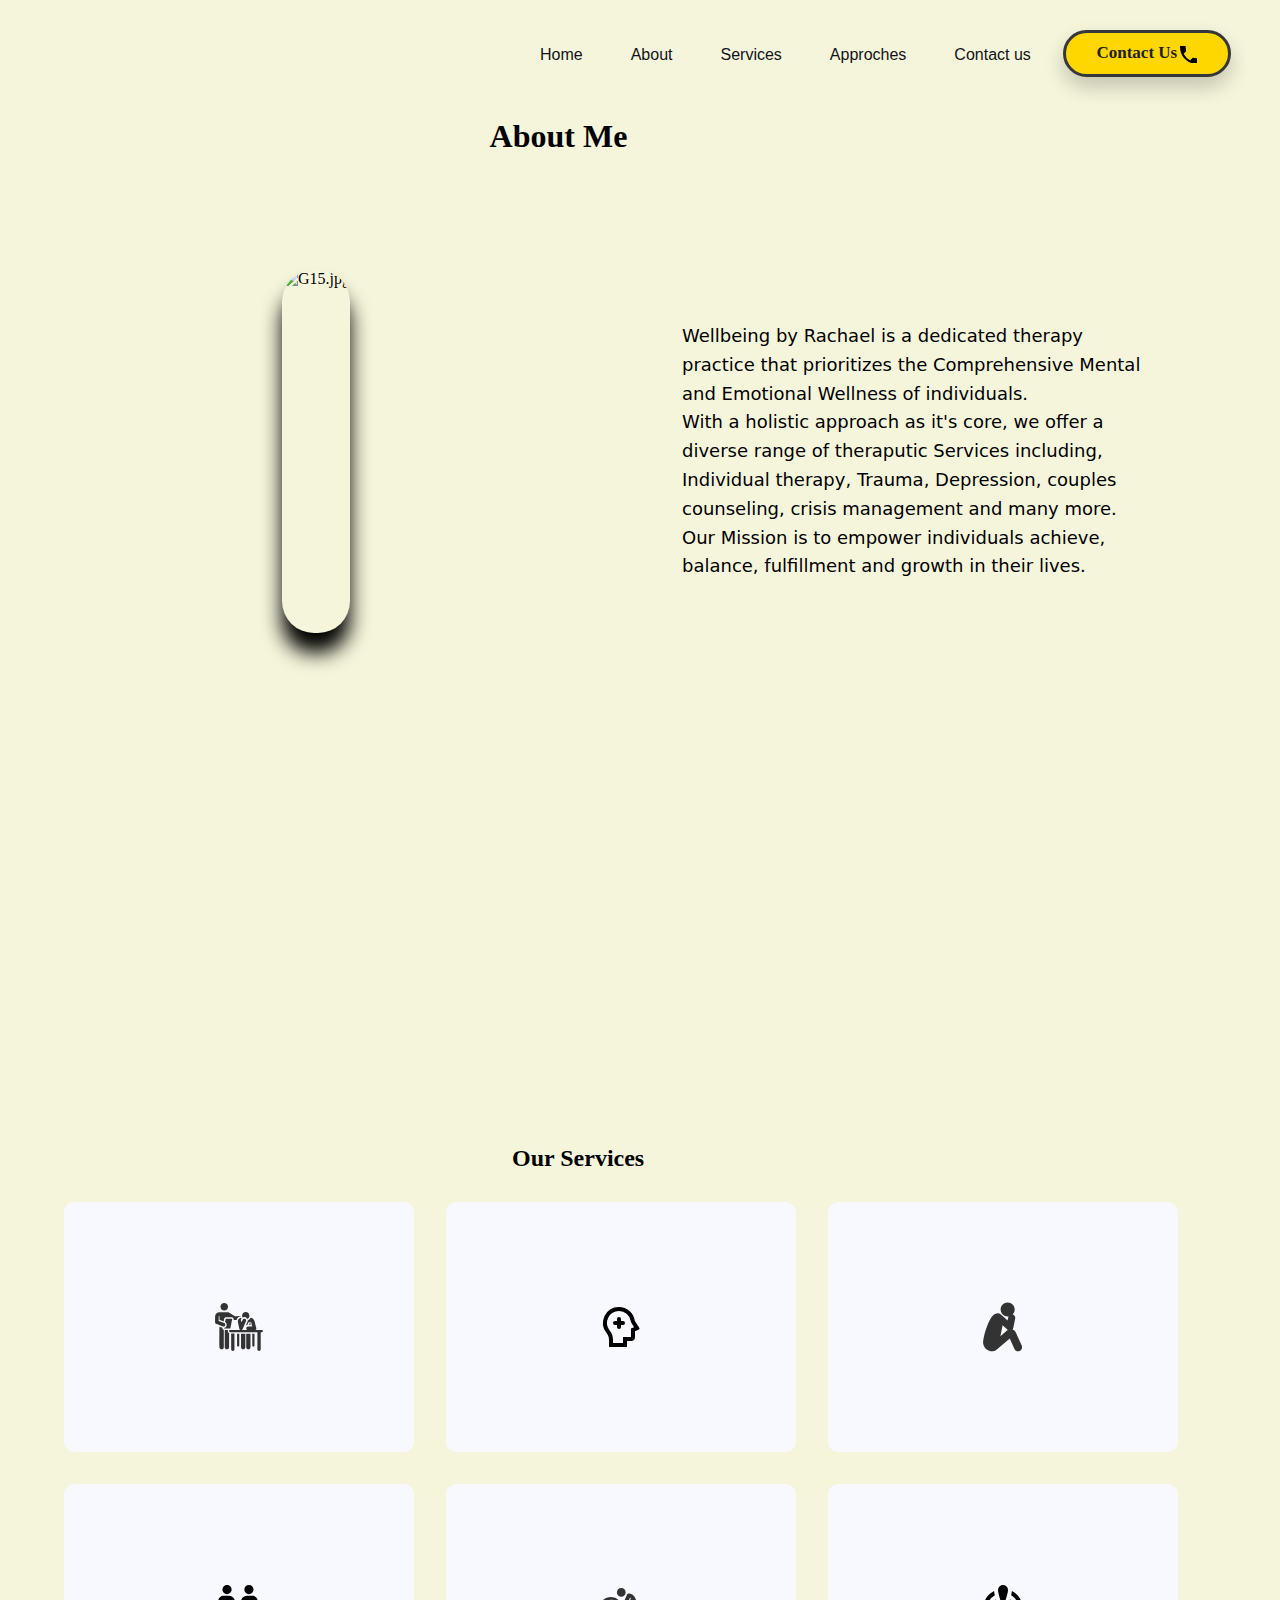
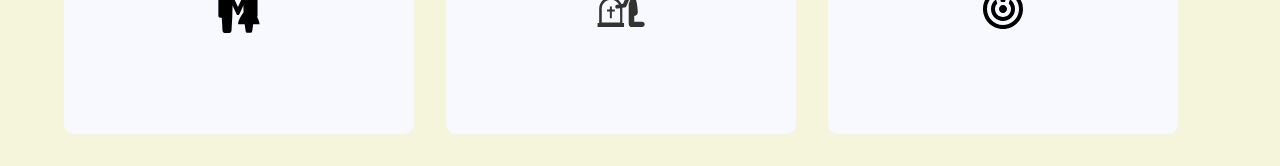
==== commit e931530f: "Add files via upload" ====
--- a/details.html
+++ b/details.html
@@ -3,7 +3,7 @@
 <head>
     <meta charset="UTF-8">
     <meta name="viewport" content="width=device-width, initial-scale=1.0">
-    <title>wellbeingbyrachael.com</title>
+    <title>Wellbeing by Rachael</title>
 </head>
 <body>
 
@@ -154,25 +154,630 @@
         .button2{
             text-decoration: none;
         }
+        @media(max-width: 750px){
+    .nav{
+        display: none;
+    }
+}
     </style>
 
-    <div class="about">
-        <h1>About Me</h1>
-        <img src="G15.jpg" alt="G15.jpg">
-        <p>Wellbeing by Rachael is a dedicated therapy practice that prioritizes the Comprehensive Mental and Emotional Wellness of individuals.
-<br>            With a holistic approach as it's core, we offer a diverse range of theraputic Services including, Individual therapy, Trauma, Depression, couples counseling, crisis management and many more.
-<br>
-            Our Mission is to empower individuals achieve, balance, fulfillment and growth in their lives.</p>
-            <a class="button1" href="#icons">
-                Contact Us
-                <svg xmlns="http://www.w3.org/2000/svg" width="24" height="24" viewBox="0 0 24 24"><path fill="black" d="m21 15.46l-5.27-.61l-2.52 2.52a15.045 15.045 0 0 1-6.59-6.59l2.53-2.53L8.54 3H3.03C2.45 13.18 10.82 21.55 21 20.97z"/></svg>
-            </a>
-            <style>
-                .button1{
-                    text-decoration: none;
-                }
-                </style>
-                </div>
+  <h1>About Me</h1>
+
+
+
+<div class="wrap">
+  <img src="G15.jpg" alt="G15.jpg">
+  <div class="head">
+  <p>Wellbeing by Rachael is a dedicated therapy practice that prioritizes the Comprehensive Mental and Emotional Wellness of individuals.
+    <br>            With a holistic approach as it's core, we offer a diverse range of theraputic Services including, Individual therapy, Trauma, Depression, couples counseling, crisis management and many more.
+    <br>
+                Our Mission is to empower individuals achieve, balance, fulfillment and growth in their lives.</p>
+</div>
+<style>
+  body{
+    margin: auto;
+    padding: auto;
+    background-color: beige;
+}
+.wrap{
+    display: grid;
+    margin-inline: auto;
+    position: absolute;
+    top: 30%;
+    grid-template-columns: repeat(2, 1fr);
+    gap: 1rem;
+}
+
+.wrap .head p{
+    max-width: 75%;
+    padding: 2rem;
+    line-height: 1.6;
+    font-size: 18px;
+    font-family: system-ui, -apple-system, BlinkMacSystemFont, 'Segoe UI', Roboto, Oxygen, Ubuntu, Cantarell, 'Open Sans', 'Helvetica Neue', sans-serif;
+}
+@media(max-width: 750px){
+    .wrap{
+        display: grid;
+        grid-template-columns: repeat(1, 1fr);
+    }
+}
+
+.head{
+    padding: 2px;
+    min-width: 100%;
+}
+img{
+  margin-inline: auto;
+  max-height: 530px;
+    border-radius: 2rem;
+    box-shadow: 0 20px 20px;
+    max-width: 100%;
+}
+h1{
+    padding: 1rem;
+    margin-top: 8%;
+    margin-left: 37%;
+}
+</style>
+
+</div>
+
+<h2>Our Services</h2>
+<div id="cards">
+
+<div class="card">
+  <svg fill="#000000" height="800px" width="800px" version="1.1" id="Layer_1" xmlns="http://www.w3.org/2000/svg" xmlns:xlink="http://www.w3.org/1999/xlink" 
+  viewBox="0 0 512 512" xml:space="preserve">
+<g>
+ <g>
+   <path d="M136.222,299.623c0-4.183,1.044-8.125,2.876-11.587H103.95v183.308c0,12.835,10.405,23.24,23.24,23.24
+     s23.24-10.405,23.24-23.24V322.078C142.037,318.083,136.222,309.521,136.222,299.623z"/>
+ </g>
+</g>
+<g>
+ <g>
+   <path d="M78.644,264.509c-0.083-0.032-0.166-0.059-0.25-0.093l-30.538-12.148c0,0-0.422,19.255-0.422,219.075
+     c0,12.835,10.405,23.24,23.24,23.24s23.241-10.404,23.241-23.239V287.326C84.044,284.69,77.265,275.078,78.644,264.509z"/>
+ </g>
+</g>
+<g>
+ <g>
+   <path d="M98.671,0C76.471,0,58.534,17.995,58.534,40.137c0,22.117,17.96,40.138,40.137,40.138
+     c22.163,0,40.138-17.965,40.138-40.138C138.809,17.98,120.847,0,98.671,0z"/>
+ </g>
+</g>
+<g>
+ <g>
+   <path d="M178.305,167.454h-60.068c-2.291,0-4.278,1.631-4.727,3.877l-6.166,30.928c15.186,8.138,22.176,26.552,15.656,42.943
+     c-4.897,12.309-16.123,20.198-28.449,21.458c-0.331,2.962,1.965,5.35,4.762,5.35h60.068c2.29,0,4.278-1.632,4.727-3.879
+     l18.924-94.916C183.626,170.227,181.336,167.454,178.305,167.454z"/>
+ </g>
+</g>
+<g>
+ <g>
+   <path d="M274.499,139.318l-61.186,2.828l-65.479-41.373c-3.096-1.956-6.683-2.995-10.345-2.995c-16.866,0-73.741,0-90.637,0
+     c-25.145,0-45.704,20.456-45.83,45.6c-0.059,11.818-0.246,48.822-0.305,60.782c-0.04,7.968,4.804,15.146,12.207,18.091
+     l71.009,28.25c9.926,3.954,21.195-0.893,25.15-10.835c3.953-9.937-0.898-21.2-10.836-25.153l-58.735-23.367
+     c0.083-16.437,0.044-8.696,0.239-47.573c0-0.001,0-0.002,0-0.004c0.188-2.167,2.05-3.801,4.223-3.706
+     c2.173,0.095,3.883,1.886,3.883,4.061v34.424l44.39,17.659l5.545-27.809c1.936-9.716,10.534-16.769,20.444-16.769
+     c35.32,0,25.688,0,60.068,0c13.161,0,23.011,12.037,20.444,24.92l-0.422,2.118c5.789,1.743,11.734,2.488,17.775,2.259
+     c4.204-0.16,9.484-0.373,15.034-0.629c1.936-6.949,5.291-13.515,9.998-19.271c8.509-10.405,20.469-17.042,33.568-18.86
+     C274.613,141.09,274.546,140.207,274.499,139.318z"/>
+ </g>
+</g>
+<g>
+ <g>
+   <path d="M397.604,328.348v125.93c0,6.574,5.328,11.9,11.901,11.9s11.901-5.327,11.901-11.9v-125.93H397.604z"/>
+ </g>
+</g>
+<g>
+ <g>
+   <path d="M235.132,328.348v125.93h0c0,6.572,5.328,11.9,11.901,11.9s11.901-5.328,11.901-11.9v-125.93H235.132z"/>
+ </g>
+</g>
+<g>
+ <g>
+   <path d="M277.825,328.348v143.553h-0.001c0,12.528,10.155,22.683,22.683,22.683s22.683-10.156,22.683-22.683V328.348H277.825z"/>
+ </g>
+</g>
+<g>
+ <g>
+   <path d="M332.982,328.348v143.553h-0.001c0,12.528,10.155,22.683,22.683,22.683c12.528,0,22.683-10.156,22.683-22.683V328.348
+     H332.982z"/>
+ </g>
+</g>
+<g>
+ <g>
+   <path d="M172.381,324.479v169.927c0,9.716,7.876,17.592,17.592,17.592c9.716,0,17.592-7.876,17.592-17.592V324.479H172.381z"/>
+ </g>
+</g>
+<g>
+ <g>
+   <path d="M328.081,97.266c-21.636,0-39.175,17.539-39.175,39.175c0,6.894,1.787,13.367,4.913,18.994
+     c9.549-5.872,21.678-7.249,32.829-2.635c8.873,3.668,15.502,10.46,19.163,18.571c12.723-6.471,21.445-19.678,21.445-34.93
+     C367.255,114.804,349.717,97.266,328.081,97.266z"/>
+ </g>
+</g>
+<g>
+ <g>
+   <path d="M499.819,288.16c-8.018,0-62.265,0-69.805,0c8.478-3.776,12.915-13.087,10.616-21.987
+     c-1.944-7.527-16.794-65.036-18.702-72.425c-5.338-20.676-23.062-35.541-43.99-37.501c-5.301,13.297-15.761,23.997-28.907,29.593
+     c0.061,4.981-0.956,9.926-2.752,14.269l-15.798,38.204c4.257-2.071,8.979-3.336,13.969-3.588l10.722-25.937
+     c1.856-4.49,7.002-6.623,11.489-4.769c4.49,1.856,6.625,7,4.769,11.49l-7.925,19.171h14.428v-30.541
+     c0-1.891,1.406-3.487,3.282-3.725s3.636,0.955,4.109,2.787c6.003,23.25,6.516,25.235,12.6,48.797h-44.921
+     c-10.44,0-18.903,8.463-18.903,18.903c0,7.702,4.614,14.317,11.223,17.262h-59.836c4.326-1.925,7.893-5.444,9.792-10.039
+     l34.994-84.629c3.989-9.647-0.598-20.702-10.245-24.691c-9.648-3.988-20.701,0.598-24.691,10.245l-11.308,27.348l-9.331-24.608
+     l8.366-16.187c-1.912-2.942-3.541-6.08-4.855-9.38c-10.065,0.999-19.31,5.911-25.791,13.837
+     c-7.295,8.92-10.166,20.513-7.878,31.807l14.746,72.789c1.237,6.106,5.355,11.068,10.822,13.509c-14.022,0-109.033,0-109.033,0
+     c-6.33,0-11.463,5.132-11.463,11.463c0,6.33,5.132,11.463,11.463,11.463c13.123,0,280.179,0,291.219,0v183.32
+     c0,9.716,7.876,17.592,17.592,17.592s17.592-7.876,17.592-17.592V311.086h12.339c6.331,0,11.463-5.132,11.463-11.463
+     C511.283,293.293,506.151,288.16,499.819,288.16z"/>
+ </g>
+</g>
+</svg>
+  <div class="card__content">
+    <p class="card__title">Depression
+    </p><p class="card__description">Depression can be debilitating but it's important to know that you don't have to face it alone. At Wellbeing by Rachael, we provide compassionate and effective treatment for depression. Our approach is tailored to your individual needs and we will work with you to develop the skills and strategies you need to overcome depression and find joy in life once again.
+
+    </p>
+  </div>
+</div>
+
+<div class="card">
+  <svg xmlns="http://www.w3.org/2000/svg" width="48" height="48" viewBox="0 0 24 24"><path fill="black" d="M11 2a8 8 0 0 1 7.934 6.965l2.25 3.539c.148.233.118.58-.225.728L19 14.07V17a2 2 0 0 1-2 2h-1.999L15 22H6v-3.694c0-1.18-.436-2.297-1.245-3.305A8 8 0 0 1 11 2m0 2a6 6 0 0 0-4.684 9.75C7.41 15.114 8 16.667 8 18.306V20h5l.002-3H17v-4.248l1.55-.664l-1.543-2.425l-.057-.442A6 6 0 0 0 11 4m0 3a1 1 0 0 1 1 1v1h1a1 1 0 1 1 0 2h-1v1a1 1 0 1 1-2 0v-1.001L9 11a1 1 0 1 1 0-2l1-.001V8a1 1 0 0 1 1-1"/></svg>
+  <div class="card__content">
+    <p class="card__title">Individual Therapy
+    </p><p class="card__description">Our individual therapy sessions prioritize the comprehensive mental and emotional wellness of individuals. Our holistic approach ensures that we address all aspects of your well-being. Our therapists specialize in anxiety, depression, stress management, and other mental health issues. We use a range of evidence-based therapeutic techniques tailored to your unique needs and preferences.
+    </p>
+  </div>
+</div>
+
+
+<div class="card">
+  <svg fill="#000000" height="800px" width="800px" version="1.1" id="Layer_1" xmlns="http://www.w3.org/2000/svg" xmlns:xlink="http://www.w3.org/1999/xlink" 
+	 viewBox="0 0 244 256" xml:space="preserve">
+<path d="M217.2,222.6l-29.4-65.1c-3.5-8.2-9.7-14.3-17.4-17c2-2.3,3.5-5.1,4.1-8.3l9.5-47.5c1.8-9.2-3.8-18.2-12.7-20.6
+	c6.2-6.4,10-15.1,10-24.8c0-19.7-15.9-35.6-35.6-35.6c-19.7,0-35.6,15.9-35.6,35.6c0,19.7,15.9,35.6,35.6,35.6
+	c1.4,0,2.9-0.1,4.3-0.3c-0.4,1-0.7,2-0.9,3.1l-3.4,17l-34.2-30.6c0,0-0.1-0.1-0.1-0.1C100.8,54.6,83,54.5,68.5,72
+	c-17.2,20.7-39.2,72.7-47.2,126C17,226,38.7,251.3,67.1,251.3c0.5,0,1,0,1.4,0c6.2,0,11.3-1.5,15.6-4.1c1.7-0.8,3.4-1.8,4.9-3.1
+	l67.5-57.5l23.8,52.7c3.4,7.5,10.7,11.9,18.4,11.9c2.8,0,5.6-0.6,8.3-1.8C217.3,244.7,221.8,232.7,217.2,222.6z M108.7,174.4
+	l11.3-54.8l25.1,22.5c0.4,0.3,0.8,0.7,1.2,1c-1.4,0.8-2.7,1.7-4,2.7L108.7,174.4z"/>
+</svg><div class="card__content">
+    <p class="card__title">Trauma Therapy
+    </p><p class="card__description">We specialize in trauma therapy, providing a safe haven for healing and growth. As a trauma-informed therapist, I understand the profound impact that past experiences can have on your present life. At Wellbeing by Rachael, we offer compassionate support and evidence-based interventions to help you navigate the complexities of trauma and reclaim your sense of well-being.
+    </p>
+  </div>
+</div>
+
+
+<div class="card">
+  <svg height="800px" width="800px" version="1.1" id="_x32_" xmlns="http://www.w3.org/2000/svg" xmlns:xlink="http://www.w3.org/1999/xlink" 
+  viewBox="0 0 512 512"  xml:space="preserve">
+<style type="text/css">
+ .st0{fill:#000000;}
+</style>
+<g>
+ <path class="st0" d="M128.082,97.44c26.912,0,48.716-21.821,48.716-48.716C176.798,21.804,154.994,0,128.082,0
+   c-26.921,0-48.724,21.804-48.724,48.724C79.358,75.62,101.161,97.44,128.082,97.44z"/>
+ <path class="st0" d="M361.779,97.44c26.912,0,48.725-21.821,48.725-48.716C410.504,21.804,388.692,0,361.779,0
+   c-26.916,0-48.72,21.804-48.72,48.724C313.059,75.62,334.863,97.44,361.779,97.44z"/>
+ <path class="st0" d="M449.178,341.339c2.836-3.633,4.605-8.146,4.605-13.113V164.461c0-23.607-25.687-49.295-49.294-49.295h-42.71
+   h-19.664c-25.859,0-49.337,15.076-60.096,38.59l-37.089,81.032l-37.092-81.032c-10.755-23.515-34.236-38.59-60.092-38.59h-19.664
+   H85.368c-23.607,0-49.291,25.688-49.291,49.295v163.765c0,11.804,9.56,21.376,21.367,21.376c5.81,0,0,0,14.916,0l8.125,139.654
+   c0,12.558,10.189,22.743,22.752,22.743c5.298,0,15.071,0,24.844,0c9.769,0,19.547,0,24.845,0c12.563,0,22.751-10.185,22.751-22.743
+   l8.12-139.654l3.574-131.333l42.823,93.573c1.292,2.81,6.283,9.27,14.543,9.27c8.686,0,13.632-6.46,14.928-9.27l42.818-93.573
+   l2.043,75.158c-9.673,11.846-53.514,68.38-58.921,126.324h70.784l10.688,72.592c0,9.152,7.433,16.577,16.581,16.577
+   c3.876,0,10.99,0,18.121,0c7.122,0,14.245,0,18.104,0c9.161,0,16.593-7.425,16.593-16.577l10.688-72.592h68.758
+   C473.288,391.64,461.611,363.856,449.178,341.339z"/>
+</g>
+</svg>
+  <div class="card__content">
+    <p class="card__title">Couples Counseling
+    </p><p class="card__description">Our couples counseling provides a safe and supportive space for you and your partner to work through your relationship issues. Our therapists specialize in communication, conflict resolution, intimacy, and other issues that impact relationships. We use a range of evidence-based therapeutic techniques tailored to your unique needs and preferences.
+    </p>
+  </div>
+</div>
+
+<div class="card">
+  <svg fill="#000000" height="800px" width="800px" version="1.2" baseProfile="tiny" id="Layer_1" xmlns="http://www.w3.org/2000/svg" xmlns:xlink="http://www.w3.org/1999/xlink"
+  viewBox="-102 103.6 50.4 50.4" xml:space="preserve">
+<path d="M-86.4,129.2l3.1,0l0,2.1l-3.1,0l0,7.2l-2.1,0l0-7.2l-3,0l0-2.1l3,0l0-2.9l2.1,0L-86.4,129.2z M-51.9,144.9
+c0,1.7-1.3,2.9-2.9,2.9h-11c-0.7,0-1.5-0.3-2-0.9c-0.6-0.6-0.9-1.4-0.9-2.1v-21.5l2.2-5.4c0.1-0.3-0.1-0.6-0.3-0.8
+c-0.3-0.1-0.6,0.1-0.8,0.3l-3.5,8.5c-0.2,0.6-0.8,1.1-1.6,1.2l-2.7,0.4c0,0.1,0,0.1,0,0.2l0,0l0,0.8l0,15.1l1.8,0l0,4.2h-27.8v-4.2
+l1.7,0l0-15.2c0-3.6,1.6-7,4.4-9.3c2.2-1.8,5-2.8,7.8-2.8c4.9,0,9.2,3,11.1,7.3l1.8-0.2l4-9.6c0.3-0.8,1-1.2,1.9-1.3
+c0.1,0,0.4,0,0.6,0c0.1,0,0.3,0,0.4,0c4,0.7,6.7,4.3,7.6,10.6c0.3,1.9,0.8,6.2,0.9,7.8c0.3,2.2-0.4,3.7-2.1,4.7
+c-0.5,0.2-1.6,0.5-1.6,0.5v6h8.1C-53.1,142-51.9,143.3-51.9,144.9z M-77.8,128.6c0-0.2,0-0.4,0-0.6l-2.7,0.4
+c-1.1,0.2-2.1-0.6-2.3-1.7c-0.2-1.1,0.6-2.1,1.7-2.3l2.2-0.3c-1.6-3-4.8-5.1-8.4-5.1c-2.3,0-4.5,0.8-6.2,2.2
+c-2.2,1.8-3.5,4.5-3.5,7.3l0,14.4l19.3,0.1L-77.8,128.6z M-76.5,116c2.5,0,4.6-2.1,4.6-4.6c0-2.6-2-4.6-4.6-4.6
+c-2.5,0-4.6,2.1-4.6,4.6C-81.1,113.9-79,116-76.5,116z"/>
+</svg>
+  <div class="card__content">
+    <p class="card__title">Grief and Loss
+    </p><p class="card__description">At Wellbeing by Rachael Grief and Loss Services, we offer compassionate therapy to support individuals through their grief journey. Our personalized sessions help clients process emotions and develop coping strategies. We assist with various types of loss, providing individual, group, and family support. Our mission is to help you find healing, resilience, and hope in the face of loss.
+    </p>
+  </div>
+</div>
+
+
+<div class="card">
+  <svg xmlns="http://www.w3.org/2000/svg" width="48" height="48" viewBox="0 0 24 24"><path fill="black" d="M14.5 2.5c0 1.5-1.5 6-1.5 6h-2S9.5 4 9.5 2.5a2.5 2.5 0 0 1 5 0M12 10c-1.1 0-2 .9-2 2s.9 2 2 2s2-.9 2-2s-.9-2-2-2m4.08-4.89c.18-.75.33-1.47.39-2.06A10 10 0 0 1 22 12c0 5.52-4.48 10-10 10S2 17.52 2 12c0-3.92 2.25-7.31 5.53-8.95c.07.59.21 1.32.39 2.06A8.03 8.03 0 0 0 4 12c0 4.42 3.58 8 8 8s8-3.58 8-8c0-2.93-1.58-5.49-3.92-6.89M18 12c0 3.31-2.69 6-6 6s-6-2.69-6-6c0-2 .98-3.77 2.48-4.86c.23.81.65 2.07.65 2.07C8.43 9.93 8 10.92 8 12c0 2.21 1.79 4 4 4s4-1.79 4-4c0-1.08-.43-2.07-1.13-2.79c0 0 .41-1.22.65-2.07A6 6 0 0 1 18 12"/></svg>
+  <div class="card__content">
+    <p class="card__title">Crisis Management
+    </p><p class="card__description">In times of crisis, it's natural to feel overwhelmed and unsure of how to proceed. Our crisis management program is here to help you find your way. We offer personalized solutions and support to help you navigate through even the toughest of challenges. From personal issues to business-related crises, we will guide you every step of the way. Don't let crisis control you, take control of your life today with our expert guidance.
+    </p>
+  </div>
+</div>
+<style>
+  h2{
+    position: absolute;
+    top: 125%;
+    left: 40%;
+  }
+#cards {
+  display: grid;
+  grid-template-columns: repeat(3, 1fr);
+  position: absolute;
+  top: 130%;
+  gap: 2rem;
+  margin-left: 2rem;
+  padding: 2rem;
+
+}
+@media(max-width: 750px){
+    #cards{
+        display: grid;
+        grid-template-columns: repeat(1, 1fr);
+    }
+    h2{
+    position: absolute;
+    top: 155%;
+    left: 30%;
+  }}
+.card {
+  position: relative;
+  width: 350px;
+  height: 250px;
+  background: ghostwhite;
+  border-radius: 10px;
+  display: flex;
+  align-items: center;
+  justify-content: center;
+  overflow: hidden;
+  transition: all 0.6s cubic-bezier(0.23, 1, 0.320, 1);
+}
+
+.card svg {
+  width: 48px;
+  fill: #333;
+  transition: all 0.6s cubic-bezier(0.23, 1, 0.320, 1);
+}
+
+.card:hover {
+  transform: rotate(-5deg) scale(1.1);
+  box-shadow: 0 10px 20px rgba(0, 0, 0, 0.2);
+}
+
+.card__content {
+  position: absolute;
+  top: 50%;
+  left: 50%;
+  transform: translate(-50%, -50%) rotate(-45deg);
+  width: 100%;
+  height: 100%;
+  padding: 20px;
+  box-sizing: border-box;
+  background-color: #fff;
+  opacity: 0;
+  transition: all 0.6s cubic-bezier(0.23, 1, 0.320, 1);
+}
+
+.card:hover .card__content {
+  transform: translate(-50%, -50%) rotate(0deg);
+  opacity: 1;
+}
+
+.card__title {
+  margin: 0;
+  font-size: 24px;
+  font-family: system-ui, -apple-system, BlinkMacSystemFont, 'Segoe UI', Roboto, Oxygen, Ubuntu, Cantarell, 'Open Sans', 'Helvetica Neue', sans-serif;
+  color: #333;
+  font-weight: 700;
+}
+
+.card__description {
+  margin: 10px 0 0;
+  font-size: 14px;
+  font-family: system-ui, -apple-system, BlinkMacSystemFont, 'Segoe UI', Roboto, Oxygen, Ubuntu, Cantarell, 'Open Sans', 'Helvetica Neue', sans-serif;
+  color: #777;
+  line-height: 1.4;
+}
+
+.card:hover svg {
+  scale: 0;
+  transform: rotate(-45deg);
+}
+
+</style>
+</div>
+<style>
+  @media(max-width: 750px){
+    .wrapper{
+        display: grid;
+        grid-template-columns: repeat(1, 1fr);
+        grid-gap: 20px;
+    }
+    #cards{
+      position: absolute;
+      top: 165%;
+      padding: 1rem;
+      margin-inline: auto;
+    }
+}
+</style>
+
+
+
+
+<!--
+<div class="wrap1">
+
+  <img  class="imm" src="indi.jpg" alt="indi.jpg">
+  <div class="head1">
+    <p>  <span>Individual therapy</span><br><br>Discover a path to personal growth and emotional well-being with our individual therapy services. At Wellbeing by Rachael, we offer personalized, evidence-based therapy tailored to your unique needs. Whether you're facing anxiety, depression, or seeking self-improvement, our experienced therapists provide compassionate support and effective strategies to help you thrive. Start your journey towards a more fulfilling life today. Contact us for a consultation and see how we can support your goals.</p>
+    <a class="button3" href="#icons">
+      Contact Us
+      <svg xmlns="http://www.w3.org/2000/svg" width="24" height="24" viewBox="0 0 24 24"><path fill="black" d="m21 15.46l-5.27-.61l-2.52 2.52a15.045 15.045 0 0 1-6.59-6.59l2.53-2.53L8.54 3H3.03C2.45 13.18 10.82 21.55 21 20.97z"/></svg>
+  </a>
+  </div>
+
+  <div class="head2">
+    <p>Discover a path to personal growth and emotional well-being with our individual therapy services. At Wellbeing by Rachael, we offer personalized, evidence-based therapy tailored to your unique needs. Whether you're facing anxiety, depression, or seeking self-improvement, our experienced therapists provide compassionate support and effective strategies to help you thrive. Start your journey towards a more fulfilling life today. Contact us for a consultation and see how we can support your goals.</p>
+    <a class="button3" href="#icons">
+      Contact Us
+      <svg xmlns="http://www.w3.org/2000/svg" width="24" height="24" viewBox="0 0 24 24"><path fill="black" d="m21 15.46l-5.27-.61l-2.52 2.52a15.045 15.045 0 0 1-6.59-6.59l2.53-2.53L8.54 3H3.03C2.45 13.18 10.82 21.55 21 20.97z"/></svg>
+  </a>
+  </div>
+  <img class="imm" src="indi.jpg" alt="indi.jpg">
+
+
+  <img class="imm" src="indi.jpg" alt="indi.jpg">
+  <div class="head3">
+    <p>Discover a path to personal growth and emotional well-being with our individual therapy services. At Wellbeing by Rachael, we offer personalized, evidence-based therapy tailored to your unique needs. Whether you're facing anxiety, depression, or seeking self-improvement, our experienced therapists provide compassionate support and effective strategies to help you thrive. Start your journey towards a more fulfilling life today. Contact us for a consultation and see how we can support your goals.</p>
+    <a class="button3" href="#icons">
+      Contact Us
+      <svg xmlns="http://www.w3.org/2000/svg" width="24" height="24" viewBox="0 0 24 24"><path fill="black" d="m21 15.46l-5.27-.61l-2.52 2.52a15.045 15.045 0 0 1-6.59-6.59l2.53-2.53L8.54 3H3.03C2.45 13.18 10.82 21.55 21 20.97z"/></svg>
+  </a>
+  </div>
+
+  <div class="head4">
+    <p>Discover a path to personal growth and emotional well-being with our individual therapy services. At Wellbeing by Rachael, we offer personalized, evidence-based therapy tailored to your unique needs. Whether you're facing anxiety, depression, or seeking self-improvement, our experienced therapists provide compassionate support and effective strategies to help you thrive. Start your journey towards a more fulfilling life today. Contact us for a consultation and see how we can support your goals.</p>
+    <a class="button3" href="#icons">
+      Contact Us
+      <svg xmlns="http://www.w3.org/2000/svg" width="24" height="24" viewBox="0 0 24 24"><path fill="black" d="m21 15.46l-5.27-.61l-2.52 2.52a15.045 15.045 0 0 1-6.59-6.59l2.53-2.53L8.54 3H3.03C2.45 13.18 10.82 21.55 21 20.97z"/></svg>
+  </a>
+  </div>
+  <img class="imm" src="indi.jpg" alt="indi.jpg">
+
+
+  <img class="imm" src="indi.jpg" alt="indi.jpg">
+  <div class="head5">
+    <p>Discover a path to personal growth and emotional well-being with our individual therapy services. At Wellbeing by Rachael, we offer personalized, evidence-based therapy tailored to your unique needs. Whether you're facing anxiety, depression, or seeking self-improvement, our experienced therapists provide compassionate support and effective strategies to help you thrive. Start your journey towards a more fulfilling life today. Contact us for a consultation and see how we can support your goals.</p>
+    <a class="button3" href="#icons">
+      Contact Us
+      <svg xmlns="http://www.w3.org/2000/svg" width="24" height="24" viewBox="0 0 24 24"><path fill="black" d="m21 15.46l-5.27-.61l-2.52 2.52a15.045 15.045 0 0 1-6.59-6.59l2.53-2.53L8.54 3H3.03C2.45 13.18 10.82 21.55 21 20.97z"/></svg>
+  </a>
+  </div>
+
+  <div class="head6">
+    <p>Discover a path to personal growth and emotional well-being with our individual therapy services. At Wellbeing by Rachael, we offer personalized, evidence-based therapy tailored to your unique needs. Whether you're facing anxiety, depression, or seeking self-improvement, our experienced therapists provide compassionate support and effective strategies to help you thrive. Start your journey towards a more fulfilling life today. Contact us for a consultation and see how we can support your goals.</p>
+    <a class="button3" href="#icons">
+      Contact Us
+      <svg xmlns="http://www.w3.org/2000/svg" width="24" height="24" viewBox="0 0 24 24"><path fill="black" d="m21 15.46l-5.27-.61l-2.52 2.52a15.045 15.045 0 0 1-6.59-6.59l2.53-2.53L8.54 3H3.03C2.45 13.18 10.82 21.55 21 20.97z"/></svg>
+  </a>
+  </div>
+  <img class="imm" src="indi.jpg" alt="indi.jpg">
+
+</div>
+<style>
+ .wrap1{
+    display: grid;
+    background-color: #FFD700;
+    border-radius: 2rem;
+    padding: 2rem;
+    position: absolute;
+    top: 155%;
+    grid-template-columns: repeat(2, 1fr);
+    gap: 1rem;
+}
+span{
+  display: flex;
+  width: 300px;
+  font-size: 20px;
+}
+
+.wrap1 .head1 p{
+    display: flex;
+    margin:  1rem;
+    max-width: 75%;
+    line-height: 1.6;
+    font-size: 18px;
+    font-family: system-ui, -apple-system, BlinkMacSystemFont, 'Segoe UI', Roboto, Oxygen, Ubuntu, Cantarell, 'Open Sans', 'Helvetica Neue', sans-serif;
+}
+
+.head1{
+    padding: 2px;
+    margin-right: 30rem;
+    min-width: 100%;
+}
+
+.wrap1 .head2 p{
+    display: flex;
+    margin:  2rem;
+    max-width: 75%;
+    line-height: 1.6;
+    font-size: 18px;
+    font-family: system-ui, -apple-system, BlinkMacSystemFont, 'Segoe UI', Roboto, Oxygen, Ubuntu, Cantarell, 'Open Sans', 'Helvetica Neue', sans-serif;
+}
+
+.head2{
+    padding: 2px;
+    margin-right: 30rem;
+    min-width: 100%;
+}
+
+.wrap1 .head3 p{
+    display: flex;
+    margin:  2rem;
+    max-width: 75%;
+    line-height: 1.6;
+    font-size: 18px;
+    font-family: system-ui, -apple-system, BlinkMacSystemFont, 'Segoe UI', Roboto, Oxygen, Ubuntu, Cantarell, 'Open Sans', 'Helvetica Neue', sans-serif;
+}
+
+.head3{
+    padding: 2px;
+    margin-right: 30rem;
+    min-width: 100%;
+}
+
+.wrap1 .head4 p{
+    display: flex;
+    margin:  2rem;
+    max-width: 75%;
+    line-height: 1.6;
+    font-size: 18px;
+    font-family: system-ui, -apple-system, BlinkMacSystemFont, 'Segoe UI', Roboto, Oxygen, Ubuntu, Cantarell, 'Open Sans', 'Helvetica Neue', sans-serif;
+}
+
+.head4{
+    padding: 2px;
+    margin-right: 30rem;
+    min-width: 100%;
+}
+
+.wrap1 .head5 p{
+    display: flex;
+    margin:  2rem;
+    max-width: 75%;
+    line-height: 1.6;
+    font-size: 18px;
+    font-family: system-ui, -apple-system, BlinkMacSystemFont, 'Segoe UI', Roboto, Oxygen, Ubuntu, Cantarell, 'Open Sans', 'Helvetica Neue', sans-serif;
+}
+
+.head5{
+    padding: 2px;
+    margin-right: 30rem;
+    min-width: 100%;
+}
+
+.wrap1 .head6 p{
+    display: flex;
+    margin:  2rem;
+    max-width: 75%;
+    line-height: 1.6;
+    font-size: 18px;
+    font-family: system-ui, -apple-system, BlinkMacSystemFont, 'Segoe UI', Roboto, Oxygen, Ubuntu, Cantarell, 'Open Sans', 'Helvetica Neue', sans-serif;
+}
+
+.head6{
+    padding: 2px;
+    margin-right: 30rem;
+    min-width: 100%;
+}
+.imm{
+    margin-left: 2rem;
+    max-height: 420px;
+    border-radius: 2rem;
+    box-shadow: 0 20px 20px;
+    max-width: 100%;
+}
+h1{
+    padding: 1rem;
+    margin-top: 10%;
+    margin-left: 37%;
+}
+
+@media(max-width: 750px){
+    .wrap1{
+        display: grid;
+        grid-template-columns: repeat(1, 1fr);
+    }
+}
+
+.button3 {
+    transition: all 0.3s ease-in-out;
+    box-shadow: 0px 10px 20px rgba(0, 0, 0, 0.2);
+    padding-block: 0.6rem;
+    padding-inline: 2.25rem;
+    background-color: var(--secondary-color);
+    border-radius: 9999px;
+    display: flex;
+    align-items: center;
+    justify-content: center;
+    cursor: pointer;
+    color: var(--primary-color);
+    gap: 10px;
+    margin-left: 7rem;
+    font-weight: bold;
+    border: 3px solid var(--primary-color-extra-light);
+    outline: none;
+    overflow: hidden;
+    font-size: 15px;
+}
+.icon {
+    width: 24px;
+    height: 24px;
+    transition: all 0.3s ease-in-out;
+}
+
+.button3:hover {
+    transform: scale(1.05);
+    border-color: #fff9;
+}
+
+.button3:hover .icon {
+    transform: translate(4px);
+}
+
+.button3:hover::before {
+    animation: shine 1.5s ease-out infinite;
+}
+
+.button3::before {
+    content: "";
+    position: absolute;
+    width: 100px;
+    height: 100%;
+    background-image: linear-gradient(
+      120deg,
+      rgba(255, 255, 255, 0) 30%,
+      rgba(255, 255, 255, 0.8),
+      rgba(255, 255, 255, 0) 70%
+    );
+    top: 0;
+    left: -100px;
+    opacity: 0.6;
+}
+.button3{
+            text-decoration: none;
+        width: 110px;
+        }
+        .head1  h4{
+          position: absolute;
+          top: -2%;
+          left: 30%;
+          font-size: 20px;
+          font-family: system-ui, -apple-system, BlinkMacSystemFont, 'Segoe UI', Roboto, Oxygen, Ubuntu, Cantarell, 'Open Sans', 'Helvetica Neue', sans-serif;
+    padding: 1rem;
+    border-radius: 1rem;
+}
+ h4{
+          font-size: 20px;
+          font-family: system-ui, -apple-system, BlinkMacSystemFont, 'Segoe UI', Roboto, Oxygen, Ubuntu, Cantarell, 'Open Sans', 'Helvetica Neue', sans-serif;
+    padding: 1rem;
+    border-radius: 1rem;
+}
+</style>
 
                 <div class="services">
                     <section>
@@ -991,110 +1596,5 @@
 }
   </style>
 
-
-    <style>
-        .button1 {
-    position: absolute;
-    top: 550px;
-    left: 750px;
-    transition: all 0.3s ease-in-out;
-    box-shadow: 0px 10px 20px rgba(0, 0, 0, 0.2);
-    padding-block: 0.6rem;
-    padding-inline: 2.25rem;
-    background-color: var(--secondary-color);
-    border-radius: 9999px;
-    display: flex;
-    align-items: center;
-    justify-content: center;
-    cursor: pointer;
-    color: var(--primary-color);
-    gap: 10px;
-    font-weight: bold;
-    border: 3px solid var(--primary-color-extra-light);
-    outline: none;
-    overflow: hidden;
-    font-size: 15px;
-}
-
-.icon {
-    width: 24px;
-    height: 24px;
-    transition: all 0.3s ease-in-out;
-}
-
-.button1:hover {
-    transform: scale(1.05);
-    border-color: #fff9;
-}
-
-.button1:hover .icon {
-    transform: translate(4px);
-}
-
-.button1:hover::before {
-    animation: shine 1.5s ease-out infinite;
-}
-
-.button1::before {
-    content: "";
-    position: absolute;
-    width: 100px;
-    height: 100%;
-    background-image: linear-gradient(
-      120deg,
-      rgba(255, 255, 255, 0) 30%,
-      rgba(255, 255, 255, 0.8),
-      rgba(255, 255, 255, 0) 70%
-    );
-    top: 0;
-    left: -100px;
-    opacity: 0.6;
-}
-
-@keyframes shine {
-    0% {
-      left: -100px;
-    }
-  
-    60% {
-      left: 100%;
-    }
-  
-    to {
-      left: 100%;
-    }
-}
-
-@keyframes fade-in{
-  to {scale: 1; opacity: 1;}
-  }p{
-            position: absolute;
-            top: 200px;
-            right: 180px;
-            width: 500px;
-            font-size: 18px;
-            font-family: system-ui, -apple-system, BlinkMacSystemFont, 'Segoe UI', Roboto, Oxygen, Ubuntu, Cantarell, 'Open Sans', 'Helvetica Neue', sans-serif;
-            line-height: 1.5;
-        }
-        body{
-            background-color: beige;
-        }
-        img{
-            height: 450px;
-            position: absolute;
-            top: 200px;
-            left: 120px;
-            border-radius: 2rem;
-            box-shadow: 0 20px 25px;
-            
-        }
-        h1{
-            position: absolute;
-            top: 100px;
-            left: 550px;
-            font-family: serif;
-        }
-        
-        </style>
 </body>
-</html>+</html>
